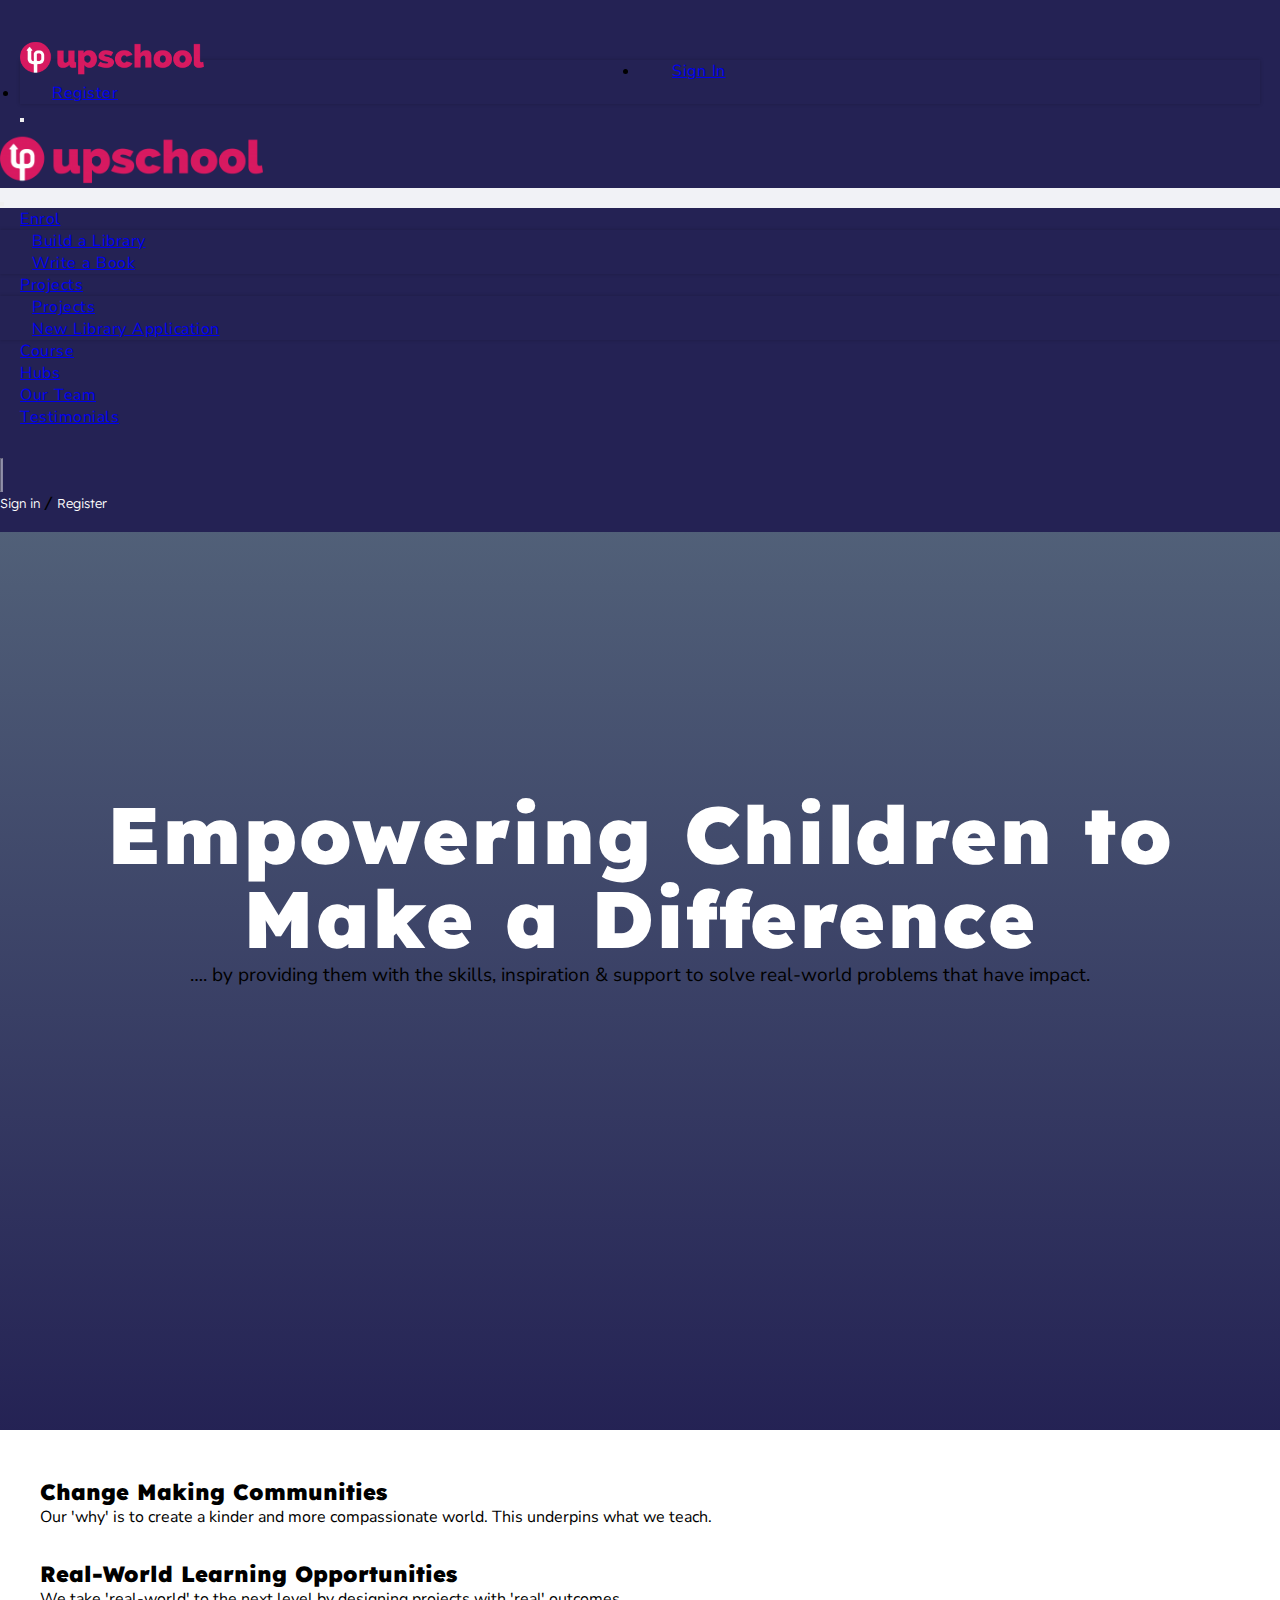
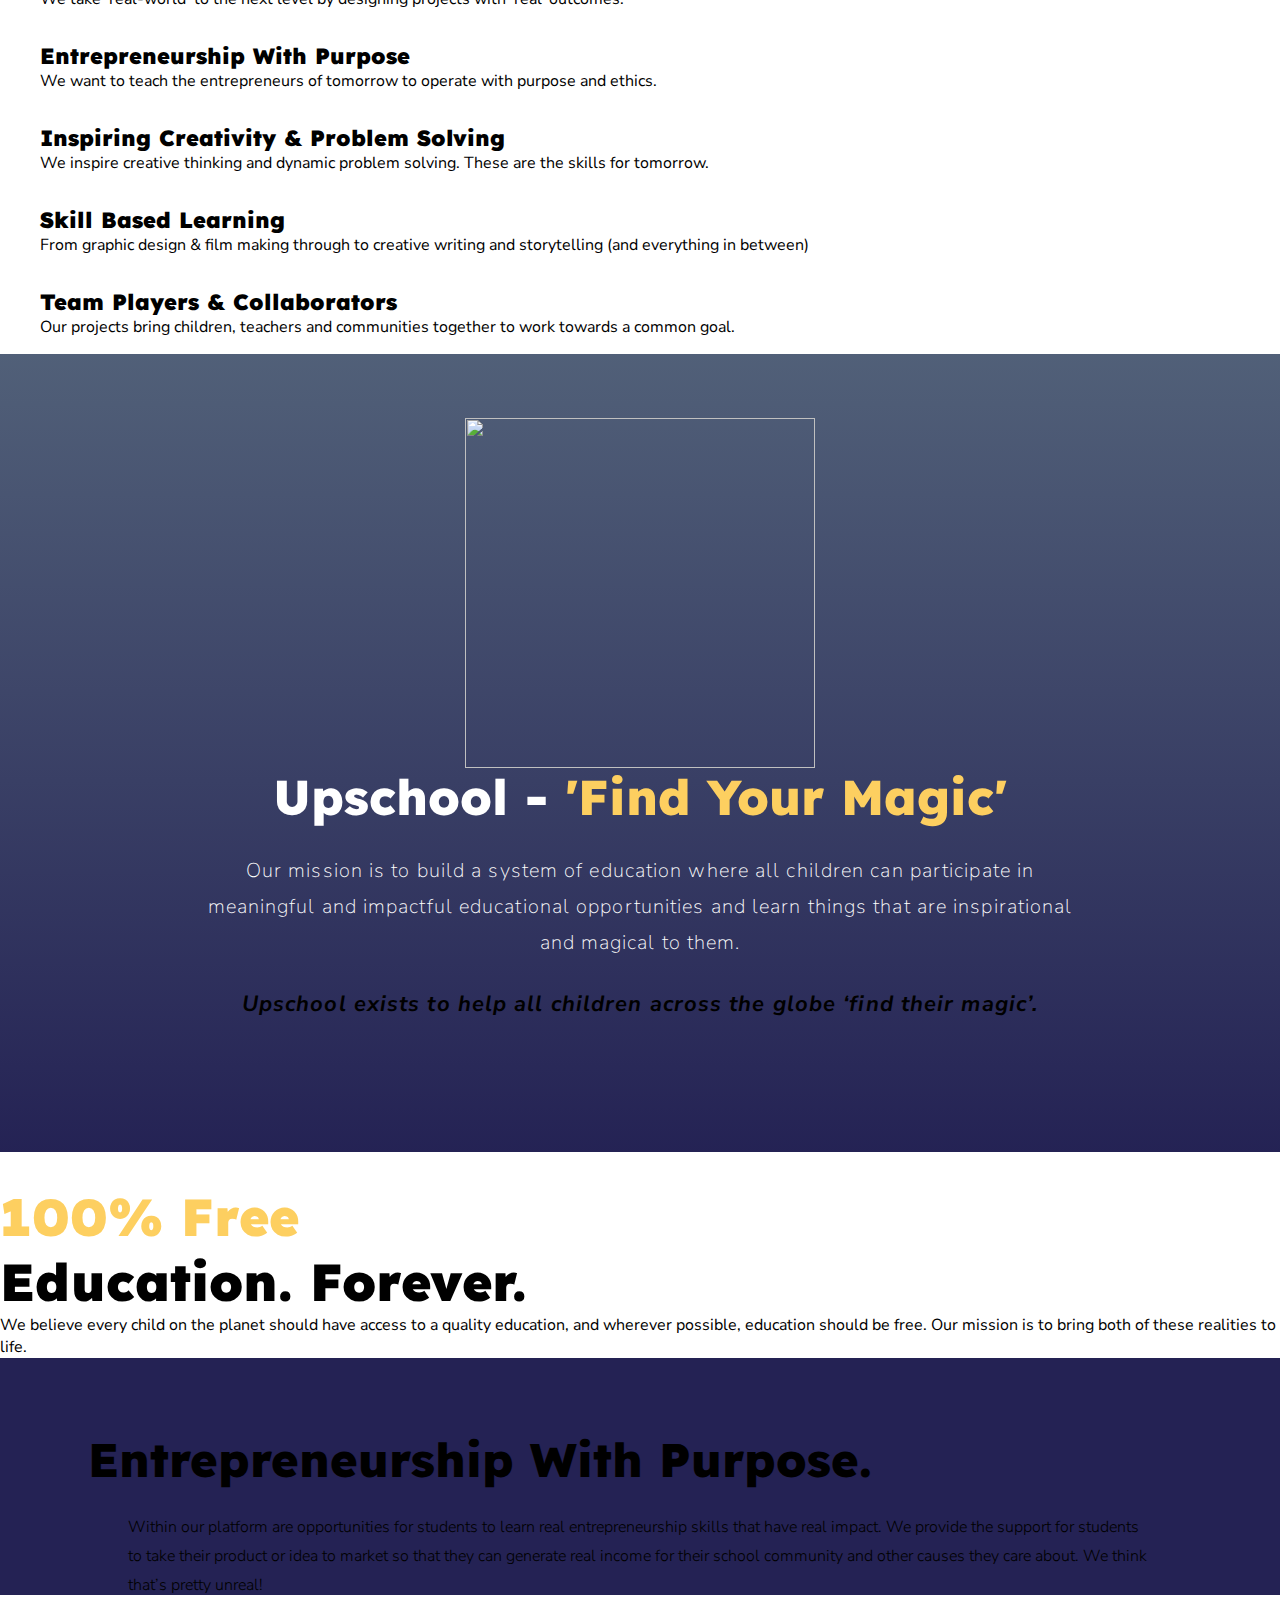
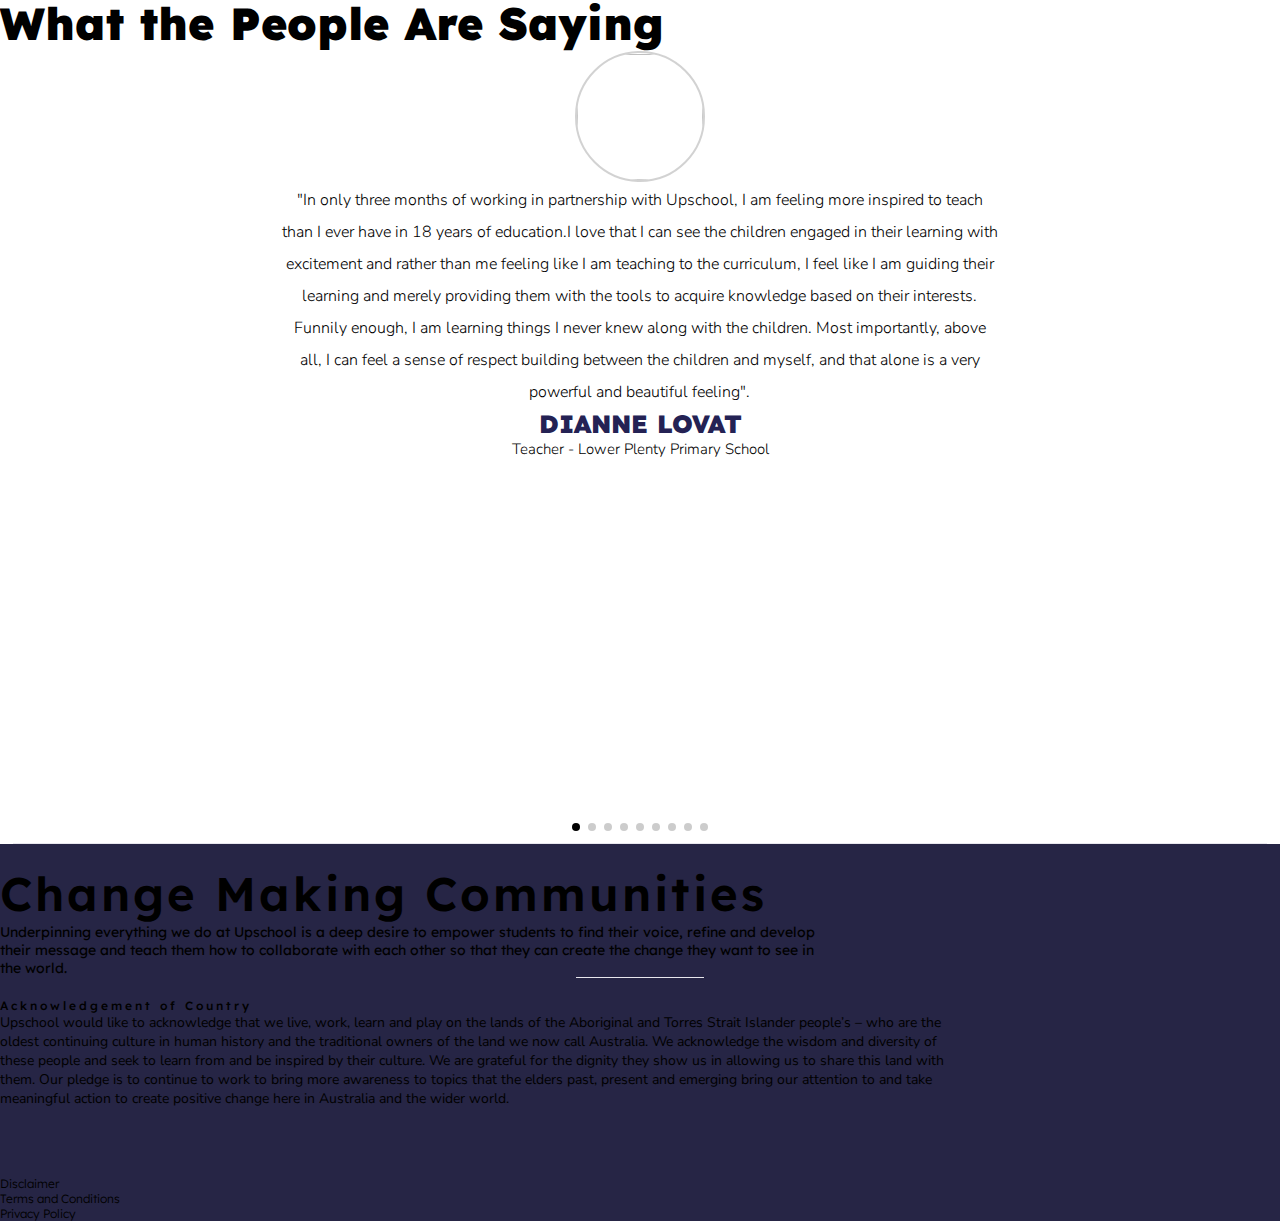
==== index.html @ be356595 "done" ====
<!DOCTYPE html>
<html lang="en">
  <head>
    <meta charset="UTF-8" />
    <meta http-equiv="X-UA-Compatible" content="IE=edge" />
    <meta name="viewport" content="width=device-width, initial-scale=1.0" />
    <!-- bootstrap link -->
    <link
      href="https://cdn.jsdelivr.net/npm/bootstrap@5.1.3/dist/css/bootstrap.min.css"
      rel="stylesheet"
      integrity="sha384-1BmE4kWBq78iYhFldvKuhfTAU6auU8tT94WrHftjDbrCEXSU1oBoqyl2QvZ6jIW3"
      crossorigin="anonymous"
    />
    <!-- google font link -->
    <link rel="preconnect" href="https://fonts.googleapis.com">
    <link rel="preconnect" href="https://fonts.gstatic.com" crossorigin>
    <link href="https://fonts.googleapis.com/css2?family=Kumbh+Sans:wght@100;200;300;400;500;600;700;800;900&family=Lexend:wght@100;200;300;400;500;600;700;800;900&family=Nunito+Sans:wght@200;400;600;800;900&family=Playfair+Display:wght@600&family=Poppins:ital,wght@0,100;0,200;0,300;0,400;0,500;0,600;0,800;1,100&display=swap" rel="stylesheet">
    <!-- Link Swiper's CSS -->
    <link
      rel="stylesheet"
      href="https://unpkg.com/swiper/swiper-bundle.min.css"
    />
    <!-- font icon -->
    <script
      src="https://kit.fontawesome.com/2f1f0451bd.js"
      crossorigin="anonymous"
    ></script>
    <!-- custom css -->
    <link rel="stylesheet" href="style.css" />
    <title>Home</title>
  </head>
  <body>

    <!-- navbar -->
    <div class="header row sticky-top">
      
      <div class="col-9">
        <nav
          class="navbar-mobile navbar d-lg-none fixed-top navbar-expand-lg navbar-light"
        >
          <div class="container">
            <div class="header-left">
              <div class="logo-mobile">
                <a href="#"><img src="images/home/logo.png" alt="" height="35" /></a>
              </div>
            </div>
            <div class="d-flex align-items-center">
              <div class="me-3">
                <li class="nav-item dropdown" style="list-style-type: none;">
                  <a
                    class="nav-link dropdown-toggle text-white nav-text"
                    href="#"
                    data-bs-toggle="dropdown"
                    ><i class="fas fa-user-circle" style="font-size: 1.5rem"></i>
                  </a>

                  <ul class="dropdown-menu">
                    <li>
                      <a class="dropdown-item nav-text" href="#">Sign In</a>
                    </li>
                    <li>
                      <a class="dropdown-item nav-text" href="#">Register</a>
                    </li>
                  </ul>
                </li>
              </div>

              <button data-trigger="#navbar_main" class="btn" type="button">
                <i class="fas fa-bars" style="font-size: 1.5rem"></i>
              </button>
            </div>
          </div>
        </nav>

        <!-- d-lg-none -->

        <nav
          id="navbar_main"
          class="mobile-offcanvas navbar navbar-expand-lg navbar-light p-0"
          
        >
          <div class="d-flex" style="width: 100%">
            <div class="nav-cont d-lg-flex" style="width: 100%">
              <a class="navbar-text d-none d-lg-block" href="#">
                <img src="images/home/logo.png" class="py-2" height="50" />
              </a>
              <div
                class="d-flex align-items-center justify-content-between"
                style="background-color: #f1f2f6"
              >
                <div class="small-img p-4">
                  <a class="navbar-brand" href="#">
                    <img src="images/home/logo.png" alt="" height="30" />
                  </a>
                </div>
                <button class="navbar-toggler btn-close pe-5"></button>
                <!-- <h5 class="py-2 mx-auto text-white d-inline mx-auto">Navbar</h5> -->
              </div>
              <ul class="navbar-nav align-items-center">
                <li class="nav-item dropdown">
                  <a
                    class="nav-link dropdown-toggle text-white nav-text"
                    href="#"
                    data-bs-toggle="dropdown"
                    >Enrol
                  </a>
                  <ul class="dropdown-menu">
                    <li>
                      <a class="dropdown-item nav-text" href="/build_a_library.html"
                        >Build a Library</a
                      >
                    </li>
                    <li>
                      <a class="dropdown-item nav-text" href="#"
                        >Write a Book</a
                      >
                    </li>
                  </ul>
                </li>
                <li class="nav-item dropdown">
                  <a
                    class="nav-link dropdown-toggle text-white nav-text"
                    href="/projects.html"
                    data-bs-toggle="dropdown"
                    >Projects
                  </a>
                  <ul class="dropdown-menu">
                    <li>
                      <a class="dropdown-item nav-text" href="#">Projects</a>
                    </li>
                    <li>
                      <a class="dropdown-item nav-text" href="#">
                        New Library Application
                      </a>
                    </li>
                  </ul>
                </li>
                <li class="nav-item">
                  <a class="nav-link text-white nav-text" href="/course.html">Course </a>
                </li>
                <li class="nav-item">
                  <a class="nav-link text-white nav-text" href="#">Hubs </a>
                </li>
                <li class="nav-item">
                  <a class="nav-link text-white nav-text" href="#">Our Team</a>
                </li>
                <li class="nav-item">
                  <a class="nav-link text-white nav-text" href="#"
                    >Testimonials</a
                  >
                </li>
              </ul>
            </div>
          </div>
        </nav>
      </div>

      <div class="col-3">
        <div class="d-flex align-items-center justify-content-end me-5">
          <a href="#" class="control-search"><i class="fas fa-search"></i></a>
          <hr class="hr-1" />
          <div class="login-register text-white">
            <span class="box-icon"
              ><i class="icon fas fa-user" aria-hidden="true"></i
            ></span>
            <a href="#" class="login-link"
              ><span class="sign-in-text">Sign in</span></a
            >
            /
            <a href="#" class="register-link"
              ><span class="register-text">Register</span></a
            >
          </div>
        </div>
      </div>
    </div>

    <main>

      <button onclick="topFunction()" id="myBtn" title="Go to top"><i class="fas fa-arrow-alt-circle-up" style="font-size: 30px"></i></button>
        <!-- video section -->
        <section>

          <div class=" vert-center-container">
              <video autoplay muted loop id="myVideo" height="900">
                  <source src="https://www.w3schools.com/howto/rain.mp4"  type="video/mp4">
                  Your browser does not support HTML5 video.
                  </video>
            <div class="vert-center-text" id="responsive-banner-title">
                <img src="images/home/footer-logo.png" class="img-fluid" alt=""/>
              <h1 class="banner-title"><strong>Empowering Children to Make a Difference</strong></h1>
              <p class="text-white mt-2 banner-over-text">…. by providing them with the skills, inspiration & support to solve real-world problems that have impact. </p>
            </div>
          </div>
  </section>
  <div class="mojaic"></div>

  <!-- banner bottom image -->
  <div class="d-flex justify-content-center banner-bottom-img">
    <img src="images/home/Upschool-Banners-5.jpg" class="img-fluid" width="60%" alt="">
  </div>
            
            
            
                         

      <!-- six points -->
      <section class="container">
        <div class="row mb-5">
          <div class="col-lg-4 col-md-4 col-sm-12 six-points">
            <div class="icon d-flex justify-content-center">
              <i class="fas fa-globe-americas"></i>
            </div>
            <div class="text-center">
              <p class="mb-0 title">Change Making Communities</p>
            </div>
            <div class="text-center details">
              Our 'why' is to create a kinder and more compassionate world. This
              underpins what we teach.
            </div>
          </div>
          <div class="col-lg-4 col-md-4 col-sm-12 six-points">
            <div class="icon d-flex justify-content-center">
              <i class="fas fa-cart-arrow-down"></i>
            </div>
            <div class="text-center">
              <p class="mb-0 title">Real-World Learning Opportunities</p>
            </div>
            <div class="text-center details">
              We take 'real-world' to the next level by designing projects with
              'real' outcomes.
            </div>
          </div>
          <div class="col-lg-4 col-md-4 col-sm-12 six-points">
            <div class="icon d-flex justify-content-center">
              <i class="fas fa-lightbulb"></i>
            </div>
            <div class="text-center">
              <p class="mb-0 title">Entrepreneurship With Purpose</p>
            </div>
            <div class="text-center details">
              We want to teach the entrepreneurs of tomorrow to operate with
              purpose and ethics.
            </div>
          </div>
        </div>

        <div class="row">
          <div class="col-lg-4 col-md-4 col-sm-12 six-points">
            <div class="icon d-flex justify-content-center">
              <i class="fas fa-parachute-box"></i>
            </div>
            <div class="text-center">
              <p class="mb-0 title">Inspiring Creativity & Problem Solving</p>
            </div>
            <div class="text-center details">
              We inspire creative thinking and dynamic problem solving. These
              are the skills for tomorrow.
            </div>
          </div>
          <div class="col-lg-4 col-md-4 col-sm-12 six-points">
            <div class="icon d-flex justify-content-center">
              <i class="fas fa-layer-group"></i>
            </div>
            <div class="text-center">
              <p class="mb-0 title">Skill Based Learning</p>
            </div>
            <div class="text-center details">
              From graphic design & film making through to creative writing and
              storytelling (and everything in between)
            </div>
          </div>
          <div class="col-lg-4 col-md-4 col-sm-12 six-points">
            <div class="icon d-flex justify-content-center">
              <i class="fas fa-cubes"></i>
            </div>
            <div class="text-center">
              <p class="mb-0 title">Team Players & Collaborators</p>
            </div>
            <div class="text-center details">
              Our projects bring children, teachers and communities together to
              work towards a common goal.
            </div>
          </div>
        </div>
      </section>


      <!-- find you magic video section -->

      <section class="mt-5">

        <div class=" vert-center-container">
            <video autoplay muted loop id="myVideo" height="800">
                <source src="https://www.w3schools.com/howto/rain.mp4"  type="video/mp4">
                Your browser does not support HTML5 video.
                </video>
          <div class="vert-center-text" id="magic-video-section">
              <img src="images/home/Upschool-Kindbox-Launch-Presentation-9.png" height="350" width="350" class="img-fluid" alt=""/>
            <h1 id="magic-video-title">Upschool - <span>'Find Your Magic'</span></h1>
            <p class="magic-video-details">Our mission is to build a system of education where all children can participate in meaningful and impactful educational opportunities and learn things that are inspirational and magical to them.</p>
            <p class="text-center text-white magic-video-details-italic">Upschool exists to help all children across the globe ‘find their magic’.</p>
          </div>
        </div>
</section>
<div class="mojaic"></div> 

      <!-- education forever -->
      <section>
        <div class="container mt-5">
          <div class="row">
            <div class="col-lg-5">
              <img src="images/home/upschool-8.png" class="img-fluid" alt="" />
            </div>
            <div class="col-lg-7 ps-3">
              <p id="title" class="education-forever-title mb-0">100% Free</p>
              <p class="education-forever-title">Education. Forever.</p>
              <p class="details">
                We believe every child on the planet should have access to a
                quality education, and wherever possible, education should be
                free. Our mission is to bring both of these realities to life.
              </p>
            </div>
          </div>
        </div>
      </section>

      <!-- entrepreneurship -->
      <section class="entrepreneurship-section mt-5 mb-5">
        <div class="container">
          <div class="row entrepreneurship-row">
            <div
              class="col-lg-7 col-12 d-flex justify-content-center align-items-center"
            >
              <div>
                <p class="text-white entrepreneurship-title">
                  Entrepreneurship With Purpose.
                </p>
                <p class="text-white entrepreneurship-details">
                  Within our platform are opportunities for students to learn
                  real entrepreneurship skills that have real impact. We provide
                  the support for students to take their product or idea to
                  market so that they can generate real income for their school
                  community and other causes they care about. We think that’s
                  pretty unreal!
                </p>
              </div>
            </div>
            <div class="col-lg-5 col-12">
              <div class="img-position">
                <img
                  src="images/home/upschool-3-1.png"
                  class="img-fluid"
                  alt=""
                />
              </div>
            </div>
          </div>
        </div>
      </section>

      <!-- people saying -->
      <section>
        <h1 class="text-center mb-5 saying-title">
          What the People Are Saying
        </h1>

        <!-- Swiper -->
        <div class="swiper mySwiper">
          <div class="swiper-wrapper">
            <div class="swiper-slide">
              <div class="mb-4 person-img">
                <img src="images/home/person-1.jpeg" alt="" />
              </div>
              <div class="pagination-gap">
                <p class="details testimonial-text">
                  "In only three months of working in partnership with Upschool,
                  I am feeling more inspired to teach than I ever have in 18
                  years of education.I love that I can see the children engaged
                  in their learning with excitement and rather than me feeling
                  like I am teaching to the curriculum, I feel like I am guiding
                  their learning and merely providing them with the tools to
                  acquire knowledge based on their interests. Funnily enough, I
                  am learning things I never knew along with the children. Most
                  importantly, above all, I can feel a sense of respect building
                  between the children and myself, and that alone is a very
                  powerful and beautiful feeling".
                </p>
                <p class="name mb-2 mt-3">Dianne Lovat</p>
                <p class="details designation">
                  Teacher - Lower Plenty Primary School
                </p>
              </div>
            </div>
            <div class="swiper-slide">
              <div class="mb-4 person-img">
                <img src="images/home/person-2.jpg" alt="" />
              </div>
              <div class="pagination-gap">
                <p class="details testimonial-text">
                  "It has been a privilege for our children to be a part of
                  initial Upschool program focussing on creating a Change-making
                  Community. Our students have been engaged from the outset, and
                  we have seen a measurable improvement in not only their
                  literacy skills but also in their empathy towards others and
                  their understanding of how to connect to community both
                  locally and abroad. The resources that provided are
                  outstanding and have kept our students motivated towards their
                  goal. It has transformed the way that we approach teaching
                  within the school, giving our students an authentic purpose
                  and opportunity to make a real world difference.As a school we
                  are committed to the work that UpSchool are doing and are
                  looking forward to our next work with them"
                </p>
                <p class="name mb-2 mt-3">Daniel Frew</p>
                <p class="details designation">
                  Principal - Lower Plenty Primary School
                </p>
              </div>
            </div>
            <div class="swiper-slide">
              <div class="mb-4 person-img">
                <img src="images/home/person-3.jpeg" alt="" />
              </div>
              <div class="pagination-gap">
                <p class="details testimonial-text">
                  "Upschool is the dream of every principal, teacher, parent and
                  ultimately, student. The opportunity to be involved in the
                  initial stages is not only exciting, it's essential to the
                  potential of reshaping education. Our community is already
                  buzzing with the promise of shifting from engagement to
                  empowerment, using the voice and agency of young minds with
                  the support of our community and beyond to make a positive
                  difference"
                </p>
                <p class="name mb-2 mt-3">David Pelosi</p>
                <p class="details designation">
                  Principal - Box Hill North Primary School
                </p>
              </div>
            </div>
            <div class="swiper-slide">
              <div class="mb-4 person-img">
                <img src="images/home/person-4.jpeg" alt="" />
              </div>
              <div class="pagination-gap">
                <p class="details testimonial-text">
                  Witnessing the students at St Euphemia College thrive with
                  passion and grit through the Changemakers project has been a
                  career highlight. Upschool empowers students to have a huge
                  impact on a local and global scale. Our students have
                  demonstrated a great depth of empathy to research, discover
                  and understand the inequalities that exist in education in
                  third world countries. They have used their voice and hand to
                  reach out to businesses, peers and politicians to promote
                  awareness and support for the library project. More
                  importantly, they’ve learnt how to make a difference for
                  problems they see and hear in the world around them. I have
                  seen our future event planners and entrepreneurs in both the
                  lemonade stands and the bake sales. I have seen our future
                  storytellers, authors, and politicians in the persuasive
                  letters, emails, and phone calls. I have seen our future
                  graphic designers, marketing experts and artists in their
                  creative and persuasive designs. I have seen our future
                  accountants as they have solved our budgeting issues. I have
                  seen our future educators in the leadership they’ve shown to
                  spread awareness to their peers and inspire change. Thank you
                  Richard and Gavin for showing us the global standard for
                  education.
                </p>
                <p class="name mb-2 mt-3">Matthew Panayotopoulos</p>
                <p class="details designation">
                  Director of Learning - St Euphemia College, Bankstown
                </p>
              </div>
            </div>
            <div class="swiper-slide">
              <div class="mb-4 person-img">
                <img src="images/home/person-5.jpeg" alt="" />
              </div>
              <div class="pagination-gap">
                <p class="details testimonial-text">
                  At Haileybury, we are committed to working with providers who
                  are at the forefront of their fields. The work that Gavin and
                  Richard are providing is exactly that; tailor made curriculum
                  that actively contributes to the betterment of our students. I
                  fully believe that the Upschool program will enable our
                  students to develop real world, future ready skills and am
                  excited for our continued partnership, and a chance to
                  positively impact our global community.
                </p>
                <p class="name mb-2 mt-3">Brianna Witte</p>
                <p class="details designation">Teacher - Haileybury College</p>
              </div>
            </div>
            <div class="swiper-slide">
              <div class="mb-4 person-img">
                <img src="images/home/person-6.jpg" alt="" />
              </div>
              <div class="pagination-gap">
                <p class="details testimonial-text">
                  This is exactly the direction we want to take our school in.
                  The concept is incredible. We are so excited to be one of the
                  first schools to join you
                </p>
                <p class="name mb-2 mt-3">Principal</p>
                <p class="details designation">Melbourne, east</p>
              </div>
            </div>
            <div class="swiper-slide">
              <div class="mb-4 person-img">
                <img src="images/home/person-7.jpg" alt="" />
              </div>
              <div class="pagination-gap">
                <p class="details testimonial-text">
                  This ticks every box we are looking for. Real-world learning,
                  student voice, student agency, creative and critical thinking,
                  skill development, global citizenship. Children doing good in
                  the world. And it's free!!
                </p>
                <p class="name mb-2 mt-3">Principal</p>
                <p class="details designation">Melbourne, sotuh</p>
              </div>
            </div>
            <div class="swiper-slide">
              <div class="mb-4 person-img">
                <img src="images/home/person-8.jpg" alt="" />
              </div>
              <div class="pagination-gap">
                <p class="details testimonial-text">
                  This is brilliant. I wish this was available when I went to
                  school.
                </p>
                <p class="name mb-2 mt-3">entrepreneur</p>
                <p class="details designation">Melbourne</p>
              </div>
            </div>
            <div class="swiper-slide">
              <div class="mb-4 person-img">
                <img src="images/home/person-9.jpg" alt="" />
              </div>
              <div class="pagination-gap">
                <p class="details testimonial-text">
                  Wow. This sounds like the future of education. I am going to
                  make it my business to get you in front of the ministers for
                  education, sustainability and technology so they can hear
                  about this project. I love it.
                </p>
                <p class="name mb-2 mt-3">politician</p>
                <p class="details designation">victoria, australia</p>
              </div>
            </div>
          </div>
          <div class="swiper-button-next"></div>
          <div class="swiper-button-prev"></div>
          <div class="swiper-pagination"></div>
        </div>
      </section>
      <div class="divider"></div>

      <!-- footer section -->
      <div class="footer-new mt-2">
        <div class="d-flex justify-content-center mt-2 footer-top-img">
          <img
            src="images/home/upschool-14.png"
            alt=""
            class="img-fluid"
            height="auto"
            width="30%"
          />
        </div>
        <p class="text-center text-white pb-0 footer-title" id="footer-section-title">
          Change Making Communities
        </p>
        <p class="text-white text-center container footer-details" id="footer-section-details">
          Underpinning everything we do at Upschool is a deep desire to empower
          students to find their voice, refine and develop their message and
          teach them how to collaborate with each other so that they can create
          the change they want to see in the world.
        </p>
        <div id="footer-divider" class="divider mt-4"></div>
        <div class="d-flex justify-content-center mt-4" id="footer-middle-img">
          <img
            src="images/home/indigenous.jpg"
            alt=""
            height="auto"
            width="17%"
          />
        </div>
        <p
          class="text-center text-white mt-2 mb-4 acknowladgement"
        >
          Acknowledgement of Country
        </p>
        <p class="details text-white container text-center footer-bottom-details" id="footer-bottom">
          Upschool would like to acknowledge that we live, work, learn and play
          on the lands of the Aboriginal and Torres Strait Islander people’s –
          who are the oldest continuing culture in human history and the
          traditional owners of the land we now call Australia. We acknowledge
          the wisdom and diversity of these people and seek to learn from and be
          inspired by their culture. We are grateful for the dignity they show
          us in allowing us to share this land with them. Our pledge is to
          continue to work to bring more awareness to topics that the elders
          past, present and emerging bring our attention to and take meaningful
          action to create positive change here in Australia and the wider
          world.
        </p>

        <div class="container pb-3">
          <div class="d-flex justify-content-between align-items-center m-0 p-0 footer-bottom">
            <div class="footer-logo">
              <img src="images/home/footer-logo.png" alt="" height="35" />
            </div class="d-flex">
            <div class="d-flex p-0">
              <p class="text-white mb-0 pe-3 footer-link">
                Disclaimer
              </p>
              <p class="text-white mb-0 pe-3 footer-link">
                Terms and Conditions
              </p>
              <p class="text-white mb-0 footer-link">
                Privacy Policy
              </p>
            </div>
          </div>
        </div>
        <div class="overlay-image"></div>
      </div>
    </main>

        


        
          

    <!-- bootsrtap script -->
    <script
      src="https://cdn.jsdelivr.net/npm/bootstrap@5.1.3/dist/js/bootstrap.bundle.min.js"
      integrity="sha384-ka7Sk0Gln4gmtz2MlQnikT1wXgYsOg+OMhuP+IlRH9sENBO0LRn5q+8nbTov4+1p"
      crossorigin="anonymous"
    ></script>

    <script src="js/jquery.min.js"></script>
   

    <!-- Swiper JS -->
    <script src="https://unpkg.com/swiper/swiper-bundle.min.js"></script>

    <script>

var swiper = new Swiper(".mySwiper", {
  cssMode: true,
  loop: true,
  slideToClickedSlide: true,
  autoplay: {
    delay: 5000,
  },
  navigation: {
    nextEl: ".swiper-button-next",
    prevEl: ".swiper-button-prev",
  },
  pagination: {
    el: ".swiper-pagination",
  },
  mousewheel: true,
  keyboard: true,
});

  /* click to top */
      var mybutton = document.getElementById("myBtn");
window.onscroll = function () {
  scrollFunction();
};

function scrollFunction() {
  if (document.body.scrollTop > 20 || document.documentElement.scrollTop > 20) {
    mybutton.style.display = "block";
  } else {
    mybutton.style.display = "none";
  }
}
function topFunction() {
  window.scrollTo({ top: 0, behavior: "smooth" });
}


/* navbar toggle */

$(document).ready(function () {
    // jQuery code

    $('[data-trigger]').on('click', function (e) {
      e.preventDefault()
      e.stopPropagation()
      var offcanvas_id = $(this).attr('data-trigger')
      $(offcanvas_id).toggleClass('show')
      $('body').toggleClass('offcanvas-active')
      $('.screen-overlay').toggleClass('show')
    })

    // Close menu when pressing ESC
    $(document).on('keydown', function (event) {
      if (event.keyCode === 27) {
        $('.mobile-offcanvas').removeClass('show')
        $('body').removeClass('overlay-active')
      }
    })

    $('.btn-close, .screen-overlay').click(function (e) {
      $('.screen-overlay').removeClass('show')
      $('.mobile-offcanvas').removeClass('show')
      $('body').removeClass('offcanvas-active')
    })
  }) 
    </script>

    
  </body>
</html>
---- style.css ----
*{
    font-family: 'Lexend', sans-serif;
    padding: 0;
    margin: 0;
    margin: 0;
    /* font-family: 'Kumbh Sans', sans-serif;
    font-size: 1rem;
    font-weight: 400;
    line-height: 1.5;
    color: #242254;
    background-color: #fff;
    -webkit-text-size-adjust: 100%;
    -webkit-tap-highlight-color: rgba(28, 30, 39, 0); */
}

/* header section */
/* navbar */
body.offcanvas-active {
  overflow: hidden;
}

.header {
  background-color: #242254;
  padding: 20px 0;
  margin: 0;
}

.navbar-mobile {
  padding: 10px 20px;
}

.header-left {
  width: 50%;
  float: left;
  min-height: 20px;
}

.logo-mobile {
  max-width: 130px;
  padding-top: 10px;
}

.navbar-toggler.btn-close {
  /* background: #242254; */
}

/* .logo-mobile img {
  width: 100%;
  height: auto;
} */

.dropdown-menu {
  padding: 0;
  box-shadow: 0 0px 4px 0px rgba(0, 0, 0, 0.2);
}

.dropdown:hover .dropdown-menu {
  display: block;
  margin-top: 0;
}

.offcanvas-header {
  display: none;
}

.screen-overlay {
  width: 0%;
  height: 100%;
  z-index: 20%;
  position: fixed;
  top: 0;
  left: 0;
  opacity: 0;
  visibility: hidden;
  background-color: rgba(34, 34, 34, 0.6);
  transition: opacity 0.2s linear, visibility 0.1s, width 1s ease-in;
}
.screen-overlay.show {
  transition: opacity 0.5s ease, width 0s;
  opacity: 1;
  width: 100%;
  visibility: visible;
}

.small-img {
  display: none;
}

.nav-text {
  padding: 13px 20px !important;
  font-family: 'Nunito Sans', Sans-serif;
  font-size: 16px;
  font-weight: 400;
  letter-spacing: 0.5px;
  word-spacing: 1px;
}

.dropdown-menu .dropdown-item {
  padding-left: 2rem !important;
  padding-right: 2rem !important;
}
hr.hr-1 {
  width: 1px;
  height: 2rem !important;
  margin: 0;
  margin-right: 1rem;
  background-color: #fff;
  opacity: 0.5;
}

/* .dropdown-menu > li:first-child() {
  border-top-left-radius: 6px !important;
  border-top-right-radius: 6px !important;
} */

.dropdown-menu .dropdown-item:hover,
.dropdown-menu .dropdown-item.active {
  background-color: #b81242;
  color: #fff;
}

.control-search {
  position: relative;
  /* top: 6px; */
  display: inline-block;
  text-align: center;
  line-height: 30px;
  font-size: 25px;
  padding: 13px 20px;
  color: #fff;
}

.login-link,
.register-link {
  text-decoration: none;
  font-family: 'Kumbh Sans', sans-serif;
  font-size: 13px;
  font-weight: 300;
}

.sign-in-text,
.register-text {
  color: #fff;
}




@media all and (max-width: 992px) {
  .header {
    background-color: #fff;
  }

  .offcanvas-header {
    display: block;
  }
  .small-img {
    display: block;
  }

  .nav-text {
    padding: 12px 0 12px;
    font-size: 1.2rem !important;
    font-weight: 700;
    letter-spacing: 0.5px;
    color: #1c1e27 !important;
  }

  .mobile-offcanvas {
    visibility: hidden;
    transform: translateX(-100%);
    border-radius: 0;
    display: block;
    position: fixed;
    top: 0;
    left: 0;
    height: 100%;
    z-index: 1200;
    width: 60%;
    overflow-y: scroll;
    overflow-x: hidden;
    transition: visibility 0.2s ease-in-out, transform 0.2s ease-in-out;
    background-color: #fff !important;
  }

  html:lang(ar) .mobile-offcanvas {
    transform: translateX(100%);
  }

  .mobile-offcanvas.show {
    visibility: visible;
    transform: translateX(0);
  }

  .nav-cont {
    display: block !important;
    padding-right: auto !important;
    padding-left: auto !important;
  }
  .dropdown-menu {
    border: none;
  }
  .nav-item {
    border-bottom: 1px solid #eaeaea;
    width: 100%;
  }
}

  /* home page banner video section */
  .banner-title{
    width: 90%; 
    margin: 0 auto; 
    font-weight: 400; 
    letter-spacing: 2px; 
    line-height: 6rem; 
    top: 15%; 
    margin-top: 1rem;
  }

  .banner-over-text{
    font-family: 'Nunito Sans', Sans-serif;
    font-size: 19px;
    font-weight: 400;
  }

  .banner-bottom-img{
    position: relative; 
    top: -7rem;
  }


/* six points */
.icon i {
    font-size: 50px;
    margin-bottom: 20px;
    color: #242254;
}

.six-points{
  padding: 1rem 2.5rem
}



.title{
    font-size: 22px;
    font-weight: 900;
}

.details{
    font-family: 'Nunito Sans', sans-serif;
}

/* magic video section */

#magic-video-section{
  top: 8%;
}

#magic-video-title{
  font-family: "Lexend", Sans-serif;
  font-size: 49px;
  font-weight: 800;
  margin-bottom: 2rem;
}

#magic-video-title span{
  color: #fdcf60;
}

.magic-video-details{
  text-align: center;
    color: #FFFFFF;
    font-family: "Nunito Sans", Sans-serif;
    font-size: 20px;
    font-weight: 100;
    line-height: 1.8em;
    letter-spacing: 1.1px;
    width: 70%;
    margin: 0 auto;
}


/* educational forever */
#title{
    color: #fdcf60;
}
.education-forever-title{
    font-size: 52px;
    font-weight: 900;
}

.entrepreneurship-section{
    background-color: #242254;
}
.entrepreneurship-row{
    padding: 4.5rem 0;
}
.entrepreneurship-title{
    font-size: 47px;
    font-weight: 800;
    padding-right: 5rem ;
    width: 80%;
    margin: 0 auto;
}

.entrepreneurship-details{
  padding-top: 1.5rem;
  font-family: "Nunito Sans", Sans-serif;
    font-size: 16px;
    font-weight: 300;
    line-height: 1.8em;
    width: 80%;
    margin: 0 auto;
}

.img-position{
    margin-top: -6rem;
}


/* people saying */

.saying-title{
    font-size: 45px;
    font-weight: 900;
}

.swiper{
    width: 80%;
}
.swiper-slide {
  text-align: center;
  font-size: 16px;
  background: #fff;
  -webkit-box-pack: center;
  -ms-flex-pack: center;
  -webkit-justify-content: center;
  justify-content: center;
  -webkit-box-align: center;
  -ms-flex-align: center;
  -webkit-align-items: center;
  align-items: center;
}

.person-img img{
    border-radius: 50%;
    border: 2px solid rgba(122, 122, 122, 0.341);
    padding: .01rem;
    height: 126px;
    width: 126px;
}

.testimonial-text{ 
    width: 70%;
    line-height: 2rem;
    font-weight: 300;
    margin: 0 auto;
}

.name{
    font-size: 25px;
    text-transform: uppercase;
    font-weight: 900; color: #242254;
}
.designation{
    font-size: 15px;
    font-weight: 300;
}
.pagination-gap{
    margin-bottom: 12rem;
}
.swiper-button-next {
  background-image: url(images/home/chevron-right-solid.svg);
  background-repeat: no-repeat;
  background-size: 60% auto;
  background-position: center;
}

.swiper-button-next::after {
  display: none;
}


.swiper-button-prev {
  background-image: url(images/home/chevron-left-solid.svg);
  background-repeat: no-repeat;
  background-size: 60% auto;
  background-position: center;
}

.swiper-button-prev::after {
  display: none;
}

.swiper-pagination-bullet-active {
    background-color: #000 !important;
}


.divider{
    width: 98%;
    height: 1px;
    background: #e8e7ed;
    margin: 0 auto;
}



/* / new footer design / */
.footer-new {
    position: relative;
    background-color: #181739F0;
}
#footer-divider{
  width: 10%;
}
.footer-title{
  font-size: 47px; 
  font-weight: 600;
  letter-spacing: 3px;
}
.footer-details{
  font-size: 14px; 
  width: 65%;
}

.footer-link{
  font-size: 12px; 
  font-weight: 300;
}

.acknowladgement{
  font-size: 12px; 
  font-weight: 500; 
  letter-spacing: 3px;
}

.footer-bottom-details{
  font-size: 14px; 
  margin-bottom: 3rem; 
  width: 75%;
}

.overlay-image {
    position: absolute;
    background: url("images/home/indigenous-art.jpg") center/contain;
    background-repeat: no-repeat;
    background-size: cover;
    top: 0;
    width: 100%;
    height: 100%;
    /* / just to show you the text is still there! / */
    opacity: 0.05;
}

@media screen and (max-width: 992px) {
  .img-position{
    margin-top: 1rem;
  }
}

@media screen and (max-width: 576px) {
  #responsive-banner-title h1 , #magic-video-section h1{
    font-size: 2.5rem;
  }

 

  .magic-video-details{
    font-size: 16px;
    line-height: 1.3em;
    width: 95%;
  }

  .magic-video-details-italic{
    font-size: 16px;
  line-height: 1.5em;
  letter-spacing: 1px;
  width: 95%;
  }
  .education-forever-title{
    font-size: 40px;
    font-weight: 900;
  }

  .entrepreneurship-title{
    font-size: 30px;
    font-weight: 500;
    padding-right: 2rem ;
    width: 100%;
    margin: 0 auto;
  }
  .entrepreneurship-details{
    width: 100%;
  }
  .saying-title{
    font-size: 32px !important;
    font-weight: 700;
  }

  .footer-top-img img{
    width: 243px;
    height: 230px;
  }
  #footer-section-title{
    font-size: 32px; 
  }
  #footer-section-details{
    font-size: 14px; 
    width: 98%;
  }

  #footer-middle-img img{
    width: 138px;
    height: 43px;
  }

  #footer-bottom{
    font-size: 12px; 
    margin-bottom: 3rem; 
    width: 98%;
  }
}

@media screen and (max-width: 550px) {
  .footer-logo{
    padding-bottom: 1rem;
  }

  .footer-bottom{
    flex-direction: column;
  }
}




/*----------------------- Projects page -------------------*/
.vert-center-text {
  position: absolute; 
  top: 25%; 
  left: 0;
  text-align: center; 
  width: 100%; 
}
#project-video{
  top: 25%; 
}

.vert-center-text h1 { 
 color: white;
 font-size: 5rem;
 line-height: 1;
 font-family: 'Nunito Sans', sans-serif;
 font-weight: 900;
}

.vert-center-container {
 position:relative;
 background-image: linear-gradient(180deg, #223554C9 0%, #242254 100%);

}

video{
   object-fit: fill;
   width: 100%;
   opacity: 0.5;
}


.title-details{
  margin: 0 auto;
  letter-spacing: 1px; 
  line-height: 2rem;
  width: 60%;
}

.mojaic{
  position: relative;
  width: 100%;
    height: 6px;
    background: white;
    top: -0.37rem;
}

/* top projects */
.top-project{
  color: #242254;
  font-weight: 900;
  font-size: 38px;
}

.button {
  background-color: #bbb;
  display: block;
  margin: 10px 0;
  padding: 10px;
  width: 100%;
  border: none;
  font-family: 'Nunito Sans', sans-serif;;
}
.project-card{
  border: 1px solid #52575d4d;
  border-radius: .5rem;
}
.project-img{
  border-top-left-radius: .5rem;
  border-top-right-radius: .5rem;
}

.project-title{
  color: #242254;
  font-size: 20px;
    line-height: 21px;
}

.project-details{
  font-size: 14px;
  font-weight: 200;
}

.price-title{
  color: #b81242;
  font-size: 18px;
    font-weight: 500;
}

.price-divider{
  width: 50px;
    height: 2px;
    background: #b81242;
}

.price{
  font-size: 17px;
  font-weight: 300;
}

.information-section{
  margin-top: 6rem;
}

.information-title{
  color: #242254;
  font-size: 50px;
    font-weight: 700;
    line-height: 1;
}

.information-divider{
  width: 80px;
    height: 2px;
    background: #242254;
}

.girl-pencil-img img, .girl-pencil-details{
  padding: 0 35px;
  text-align: justify;
}

.girl-pencil-details{
  font-size: 15px;
    font-weight: 300;
    line-height: 1.8em;
}

.girl-computer-img img{
  padding: 35px;
}

/* Millions of children across */
.millionsOfChild-section{
  position: relative;
  background-color: #181739F0;
}



.millionsOfChild-overlay-image {
  position: absolute;
  background: url("images/project/projects-hero.jpg") center/contain;
  background-repeat: no-repeat;
  background-size: cover;
  top: 0;
  width: 100%;
  height: 100%;
  /* / just to show you the text is still there! / */
  opacity: 0.30;
}

.millionsOfChild-section{
  margin-top: 7rem;
}
.millionsOfChild-section h1{
  color: white;
  padding: 3rem 4rem 1.8rem 4rem;
 font-size: 3.7rem;
 line-height: 1;
 font-weight: 700;
 letter-spacing: 0px;
}

.millionsOfChild-section p{
  font-size: 26px;
  line-height: 1;
}

.millionsOfChild-section-divider{
  width: 60px;
  height: 3px;
  background: rgba(255,255,255,0.35);
  margin: 0 auto;
}


#given-kids-img{
  padding-top: 2rem;
}


.gavin-building-img img{
  height: 100%;
}



/* exprience */
#experience-overlay-image{
  background: url("images/project/boys-playing.jpg") center/contain;
  background-repeat: no-repeat;
  background-size: cover;
}


@media screen and (max-width: 576px) {
  #project-video h1{
    font-size: 25px;
  }

  .title-details{
    width: 90%;
  }
  .top-project{
    font-size: 25px;
    text-align: center;
  }

 .information-title{
   font-size: 30px;
 }
 #information-title{
  padding: 0 35px;
 }
 #millionsOfChild-title{
   font-size: 30px;
 }
 #millionsOfChild-details{
   font-size: 20px;
   width: 90%;
 }
 .gavin-building-img{
   padding: 0 35px;
   height: 100% !important;
 }

 .millionsOfChild-section h1{
  color: white;
 font-size: 1.7rem;
 line-height: 1;
 font-weight: 500;
 letter-spacing: 0px;
}
.millionsOfChild-section p{
 font-size: 20px;
}
.millionsOfChild{
  margin-top: 3rem;
}
}



/* Course page */

*{
  padding: 0;
  margin: 0;
}
.top-bg {
  background: linear-gradient(#292254, #B71242);
  background-size: 100% 100%;
  background-repeat: no-repeat;
}

/* .top-img img{
  display: flex;
  align-items: center;
} */

.button {
background-color: #bbb;
display: block;
margin: 10px 0;
padding: 10px;
width: 100%;
border: none;
}

.card{
box-shadow: 0 4px 8px 0 rgba(0,0,0,0.2);
}
.course-title{
  font-size: 22px;
  font-weight: 600;
}

.course-details{
  font-size: 16px;
  font-weight: 300;

}

.top-title{
  color: #fdcf60;
}

.banner-text{
  padding-left: 6rem;
}
.top-details{
  font-size: 13px; 
  font-weight: 300;
}

.top-italic{
  font-style: italic; 
  font-size: 13px; 
  font-weight: 700;
}

.magic-video-details-italic{
  font-style: italic;
  font-family: "Nunito Sans", Sans-serif;
  font-size: 22px;
  line-height: 1.8em;
  letter-spacing: 1.1px;
  margin-top: 1.5rem;
  font-weight: 700;
}

@media screen and (max-width: 992px) {
  .banner-text{
    padding-left: 0rem;
    width: 100%;
    margin: 0 auto;
  }

  .banner-img img{
    width: 50%;
    display: block;
    margin-left: auto;
    margin-right: auto;
  }
}


/* Build a library */

/* counter section */
.count-number{
  color: #242254;
  font-size: 69px;
    line-height: 1;
    font-family: "Arial", Sans-serif;
}
.count-title{
  color: #242254;
  font-family: "Nunito Sans", Sans-serif;
  font-weight: 400;
  line-height: 1.4em;
  font-size: 20px;
}

.counter-section{
  background-color: #fdcf60;
}

/* body title section */
.heading-title{
  color: #242254;
  font-size: 75px;
  font-weight: bold;
  font-style: normal;
  text-decoration: none;
  line-height: 95px;
  letter-spacing: -2px;
}

.heading-title-cover{
  width: 53%;
  margin: 0 auto;
  margin-top: 1.5rem;
}

.heading-title-cover p{
  font-family: "Nunito Sans", Sans-serif;
  font-size: 18px;
  font-weight: 300;
  text-transform: none;
  font-style: normal;
  text-decoration: none;
  line-height: 25px;
  letter-spacing: 0px;
}
#heading-title-part-1{
  font-size: 20px;
  font-weight: 300;
  margin: 0;
}

.heading-title-part-2{
  color: #b81242;
  font-family: "Nunito Sans", Sans-serif;
  font-size: 20px;
  font-weight: 400;
  margin: 2rem 0 1.3rem 0;
}



.heading-btn a{
  text-decoration: none;
  font-family: "Nunito Sans", Sans-serif;
    font-size: 20px;
    font-weight: 300;
    text-transform: capitalize;
    letter-spacing: 0.2px;
    background-color: #b81242;
    padding: .5rem 1rem;
    color: white;
    border-radius: 5px;
}



/* Then style the iframe to fit in the container div with full height and width */
.responsive-iframe {
  position: absolute;
  top: 0;
  left: 0;
  bottom: 0;
  right: 0;
  width: 100%;
  height: 100%;
}

/* back to top button */

#myBtn {
  display: none;
  position: fixed;
  bottom: 20px;
  right: 30px;
  z-index: 99;
  font-size: 18px;
  outline: none;
  background-color: #444444;
  color: white;
  cursor: pointer;
  padding: 10px;
  border: 1px solid #444444;
}


#video-info{
  background-image: none;
}

#video-info video{
   width: 55%;
   opacity: 1;
   margin-bottom: 4rem;
}

/* Discription */

.discription {
  
  width: 55%;
  margin: 0 auto;
}

.discription p{
  color: #242254;
  font-size: 38px;
    font-weight: bold;
    font-style: normal;
    text-decoration: none;
    line-height: 50px;
    letter-spacing: -2px;
    font-family: 'Kumbh Sans', sans-serif;
}

.discription-text{
  color: #b81242;
  font-family: "Nunito Sans", Sans-serif;
    font-weight: 300;
    font-size: 18px;
}
.discription-1{
  width: 55%;
  margin: 0 auto;
}
#video-above{
  font-size: 18px;
  font-weight: 300;
}

/* how it work section */
.work-title{
  font-size: 60px;
    font-weight: bold;
    margin-top: 5rem;
    font-family: 'Kumbh Sans', sans-serif;
}

.steps-section{
  width: 35%;
  margin: 0 auto;
}

.steps-divider{
  height: 1px;
  width: 100%;
  background: #000;
  margin-bottom: 3.5rem;
}

.step-details{
  columns: #242254;
  font-family: "Nunito Sans", Sans-serif;
    font-size: 18px;
    font-weight: 300;
    text-transform: none;
    font-style: normal;
    line-height: 25px;
    margin-bottom: 3.5rem;
}

/* five parts */
#five-parts-top-btn{
  margin-bottom: 10rem;
}

.five-parts p{
  font-size: 25px;
    font-weight: bold;
    text-transform: capitalize;
    font-style: normal;
    text-decoration: none;
    line-height: 1.2em;
    letter-spacing: -0.7px;
}

.five-parts-details p{
  color:#242254;
  font-family: "Questrial", Sans-serif;
  font-size: 16px;
  font-weight: 300;
  text-transform: none;
  font-style: normal;
  text-decoration: none;
  line-height: 22px;
  letter-spacing: -0.6px;
}

/* points with video section */

  .pointwith-video-section{
    padding: 0 7rem;
  }
   #myPintsVideo{
    object-fit: none;
    width: 100%;
    opacity: 1;
   }

   .points-title{
    font-family: "Poppins", Sans-serif;
    font-size: 25px;
    font-weight: 500;
    text-transform: capitalize;
    font-style: normal;
    text-decoration: none;
    color: white;
    line-height: 1.3em;
    letter-spacing: 0px;
    padding-left: 1.5rem;
   }
   .points{
    margin: 6rem 0 0 4rem;
   }

   .points div{
    margin-bottom: 5rem;
   }

   .icon-font{
    font-size: 40px;
   }
   

   .principal-comments{
     margin: 7rem 0;
   }
   .identity{
     color: #242254;
    font-family: "Nunito Sans", Sans-serif;
    font-size: 18px;
    font-weight: 300;
    text-transform: none;
    font-style: normal;
    text-decoration: none;
    line-height: 25px;
    letter-spacing: 0px;
   }



   /* resource section */
   .resource-text{
     color:#242254;
    font-size: 45px;
    font-weight: bold;
    font-style: normal;
    line-height: 50px;
    letter-spacing: -2px;
    font-style: italic;
    }
   
    .click-img{
      color: #242254;
      font-family: "Nunito Sans", Sans-serif;
      font-size: 18px;
      font-weight: 300;
      font-style: normal;
      line-height: 25px;
      letter-spacing: 0px;
      font-style: italic;
    }

    .teacher-name{
      font-family: "Nunito Sans", Sans-serif;
      font-size: 18px;
      font-weight: 300;
      text-transform: none;
      font-style: normal;
      text-decoration: none;
      line-height: 25px;
      letter-spacing: 0px;
      font-style: italic;
    }

    /* sample program */
    .sample-divider{
      height: 1px;
      width: 250px;
      background: #000;
    }

    .sample-text{
      color: #242254;
      font-family: 'Kumbh Sans', sans-serif;
      font-size: 38px;
      font-weight: bold;
      font-style: normal;
      text-decoration: none;
      line-height: 50px;
      letter-spacing: -2px;
      margin-bottom: 2rem;
    }

    .click-explain{
      color: #242254;
    font-family: "Nunito Sans", Sans-serif;
    font-size: 18px;
    font-weight: 300;
    text-transform: none;
    font-style: normal;
    text-decoration: none;
    line-height: 25px;
    letter-spacing: 0px;
    margin-bottom: 2rem
    }

    #swiper-bottom{
      margin-bottom: 5rem;
    }

    /* experienced school builders */

   
    /* Apply section */
    .apply-img{
      background-image: url(images/build-a-library/pencil.jpg);
      background-repeat: no-repeat;
      height: 800px; 
      background-position: center center;
    }

    .apply-section{
      background-color: #fdcf60;
    }

    .apply-section h1{
      color: #242254;
      font-size: 60px;
    font-weight: bold;
    text-transform: capitalize;
    font-style: normal;
    text-decoration: none;
    line-height: 62px;
    letter-spacing: -2px;
    margin-top: 4rem;
    margin-left: 4rem;
    }

    .apply-section p{
      color: #242254;
      margin-top: 3rem;
      margin-left: 4rem;
    }

    .apply-box{
      background-color: #242254;
      height: 42%;
      width: 60%;
      margin: 5rem auto;
      border: 1px solid #242254;
      border-radius: 8px;
      
    }

    .apply-box h1{
      margin: 2rem 0 0 0;

    }
    .apply-box p{
      margin: 1rem 0 0 0;
      font-size: 1.6em;
      font-weight: 400;
    }

    #join-text{
      font-size: 1.2em;
      font-weight: 200;
      padding: 0 2em;
    }

    #question-text{
      font-size: 1em;
      font-weight: 200;
      margin-top: 2em;
    }

    .start-btn{
      border-bottom-left-radius: 7px; 
      border-bottom-right-radius: 7px; 
      background-color: #fdcf60;
      position: absolute;
      bottom: 0;
      right: 0;
      left: 0;
    }

    /* Build a library responsive */

    @media screen and (max-width: 576px) {
      #video-info video{
        width: 100%;
        opacity: 1;
        margin-bottom: 4rem;
        height: 300px;
     }

     .heading-title{
       font-size: 40px;
       line-height: 2.5rem;
     }
     .heading-title-cover{
       width: 95%;
     }

     .discription{
       width: 95%;
       font-size: 30px;
     }
     .discription-1{
       width: 95%;
     }
     .work-title{
       font-size: 40px;
       margin-top: 1rem;
     }

    .steps-section{
       width: 80%;
       margin-bottom: 1.5rem;
     }

     .step-details{
        margin-bottom: 1.5rem;
    }

    .pointwith-video-section{
      padding: 0;
    }

    .points-title{
      font-size: 20px;
      line-height: 1em;
      padding-left: 1rem;
     }

     .points div{
      margin-bottom: 2rem;
     }

     .apply-section h1{
      font-size: 40px;
    margin-top: 1.5rem;
    margin-left: 2rem;
    }

    .apply-section p{
      color: #242254;
      margin-top: .5rem;
      margin-left: 2rem;
    }

    .apply-box{
      background-color: #242254;
      height: 60%;
      width: 90%;
      margin: 1rem auto;
      border: 1px solid #242254;
      border-radius: 8px;
      
    }

    .apply-box h1{
      margin: 1rem 0 0 0;

    }
    .apply-box p{
      margin: 1rem 0 0 0;
      font-size: 1em;
      font-weight: 400;
    }

    }
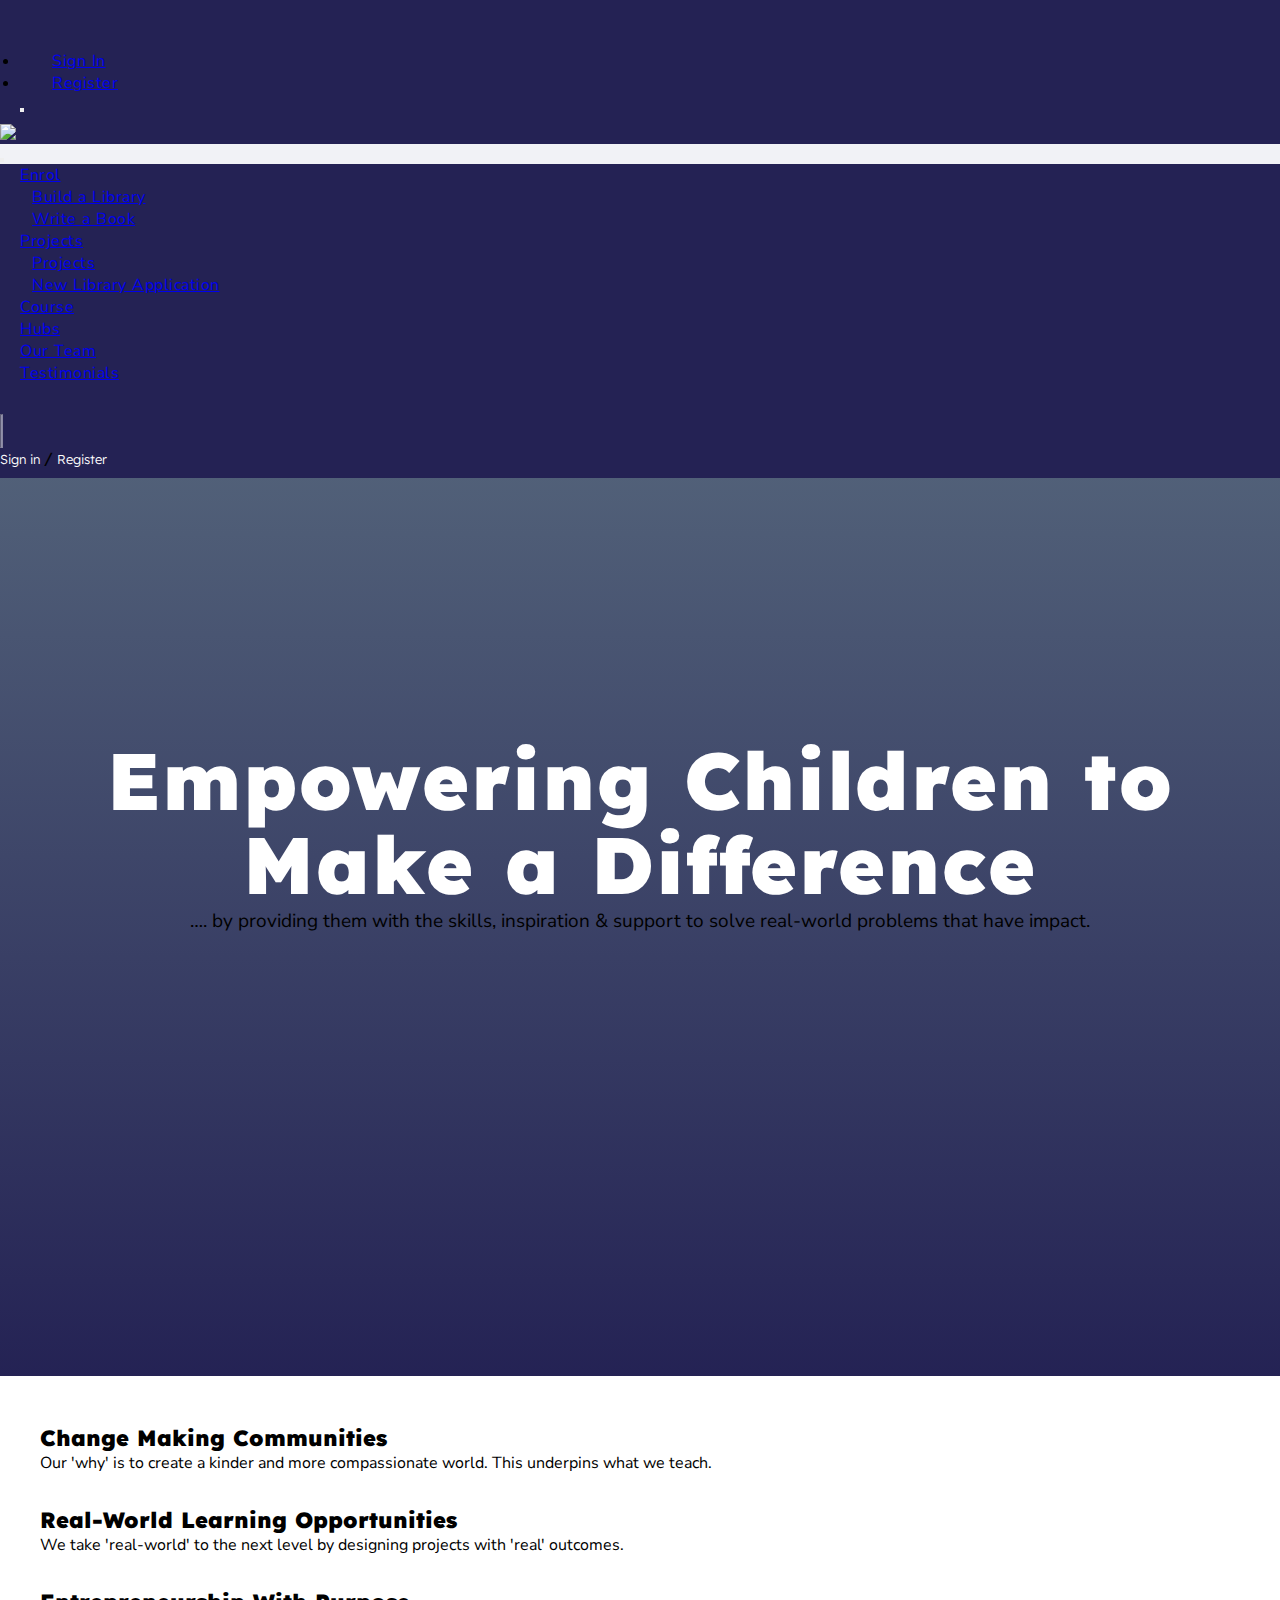
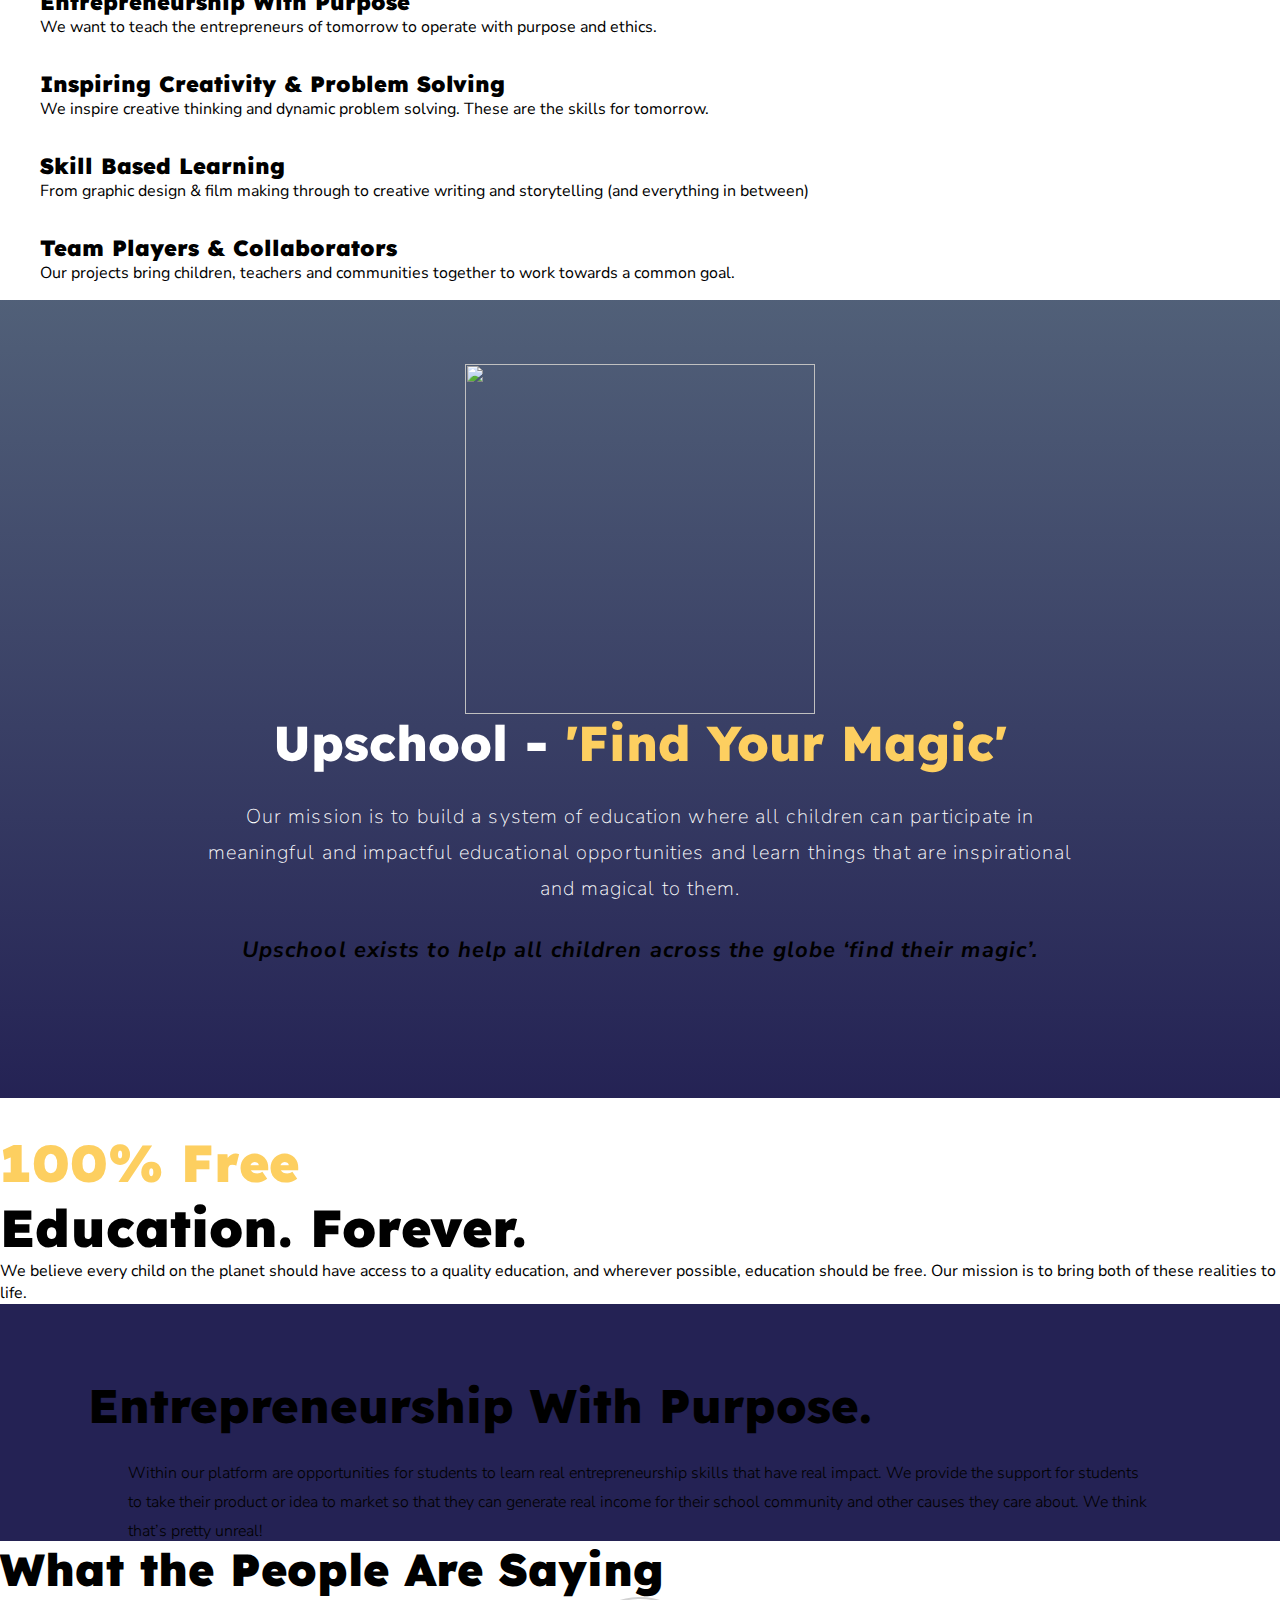
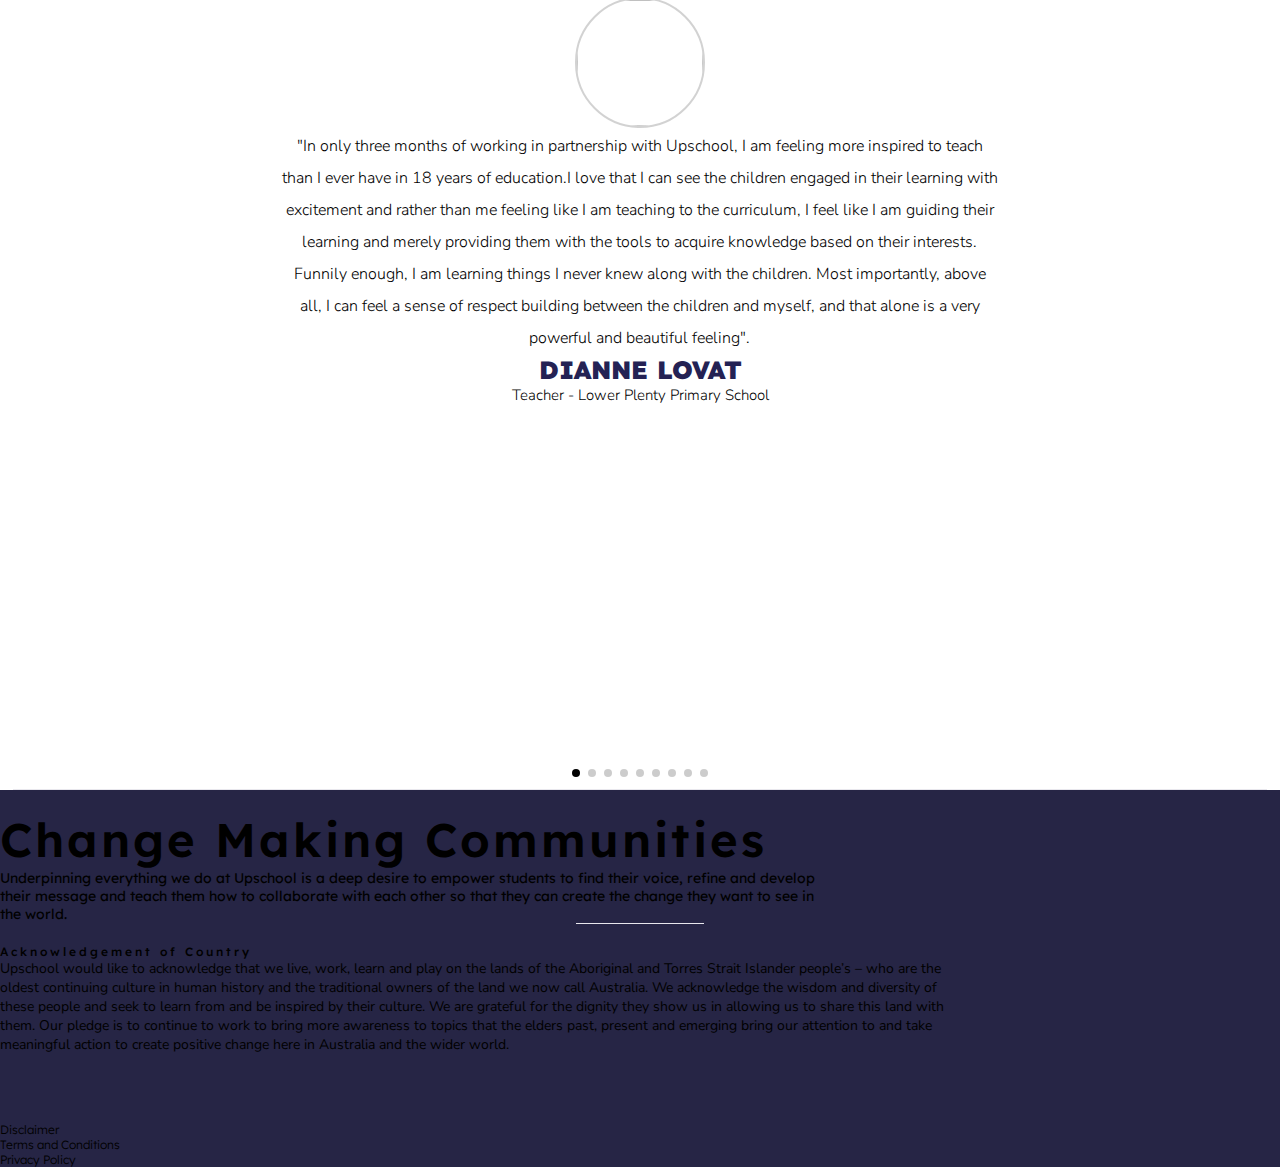
==== commit 9cb1c805: "almost done" ====
--- a/index.html
+++ b/index.html
@@ -32,23 +32,25 @@
   <body>
 
     <!-- navbar -->
-    <div class="header row sticky-top">
-      
-      <div class="col-9">
+    <header class="header row sticky-top">
+      <!-- <div class=" d-flex justify-content-center align-items-center">
+        <img src="logo.png" width="150px" />
+      </div> -->
+      <div class="col-6 col-md-9">
         <nav
           class="navbar-mobile navbar d-lg-none fixed-top navbar-expand-lg navbar-light"
         >
-          <div class="container">
+          <div class="container p-0">
             <div class="header-left">
-              <div class="logo-mobile">
-                <a href="#"><img src="images/home/logo.png" alt="" height="35" /></a>
+              <div>
+                <a href="#"><img src="logo.png" alt="" height="30" /></a>
               </div>
             </div>
             <div class="d-flex align-items-center">
-              <div class="me-3">
-                <li class="nav-item dropdown" style="list-style-type: none;">
+              <div>
+                <li class="nav-item dropdown" style="list-style: none">
                   <a
-                    class="nav-link dropdown-toggle text-white nav-text"
+                    class="nav-link dropdown-toggle text-white nav-text content-none"
                     href="#"
                     data-bs-toggle="dropdown"
                     ><i class="fas fa-user-circle" style="font-size: 1.5rem"></i>
@@ -65,7 +67,7 @@
                 </li>
               </div>
 
-              <button data-trigger="#navbar_main" class="btn" type="button">
+              <button data-trigger="#navbar_main" class="btn p-0" type="button">
                 <i class="fas fa-bars" style="font-size: 1.5rem"></i>
               </button>
             </div>
@@ -77,12 +79,11 @@
         <nav
           id="navbar_main"
           class="mobile-offcanvas navbar navbar-expand-lg navbar-light p-0"
-          
         >
           <div class="d-flex" style="width: 100%">
             <div class="nav-cont d-lg-flex" style="width: 100%">
               <a class="navbar-text d-none d-lg-block" href="#">
-                <img src="images/home/logo.png" class="py-2" height="50" />
+                <img src="logo.png" class="py-2" height="40" />
               </a>
               <div
                 class="d-flex align-items-center justify-content-between"
@@ -90,7 +91,7 @@
               >
                 <div class="small-img p-4">
                   <a class="navbar-brand" href="#">
-                    <img src="images/home/logo.png" alt="" height="30" />
+                    <img src="logo.png" alt="" height="30" />
                   </a>
                 </div>
                 <button class="navbar-toggler btn-close pe-5"></button>
@@ -106,7 +107,7 @@
                   </a>
                   <ul class="dropdown-menu">
                     <li>
-                      <a class="dropdown-item nav-text" href="/build_a_library.html"
+                      <a class="dropdown-item nav-text" href="#"
                         >Build a Library</a
                       >
                     </li>
@@ -120,7 +121,7 @@
                 <li class="nav-item dropdown">
                   <a
                     class="nav-link dropdown-toggle text-white nav-text"
-                    href="/projects.html"
+                    href="#"
                     data-bs-toggle="dropdown"
                     >Projects
                   </a>
@@ -136,7 +137,7 @@
                   </ul>
                 </li>
                 <li class="nav-item">
-                  <a class="nav-link text-white nav-text" href="/course.html">Course </a>
+                  <a class="nav-link text-white nav-text" href="#">Course </a>
                 </li>
                 <li class="nav-item">
                   <a class="nav-link text-white nav-text" href="#">Hubs </a>
@@ -155,7 +156,7 @@
         </nav>
       </div>
 
-      <div class="col-3">
+      <div class="col-6 col-md-3">
         <div class="d-flex align-items-center justify-content-end me-5">
           <a href="#" class="control-search"><i class="fas fa-search"></i></a>
           <hr class="hr-1" />
@@ -173,7 +174,7 @@
           </div>
         </div>
       </div>
-    </div>
+    </header>
 
     <main>
 
--- a/style.css
+++ b/style.css
@@ -21,7 +21,7 @@
 
 .header {
   background-color: #242254;
-  padding: 20px 0;
+  padding: 10px 0;
   margin: 0;
 }
 
@@ -51,7 +51,7 @@
 
 .dropdown-menu {
   padding: 0;
-  box-shadow: 0 0px 4px 0px rgba(0, 0, 0, 0.2);
+ /*  box-shadow: 0 0px 4px 0px rgba(0, 0, 0, 0.2); */
 }
 
 .dropdown:hover .dropdown-menu {
@@ -149,6 +149,7 @@
 @media all and (max-width: 992px) {
   .header {
     background-color: #fff;
+    padding: 0px;
   }
 
   .offcanvas-header {
@@ -157,6 +158,10 @@
   .small-img {
     display: block;
   }
+
+  .dropdown-toggle.content-none::after {
+    content: none;
+}
 
   .nav-text {
     padding: 12px 0 12px;
@@ -867,6 +872,56 @@
 
 /* Build a library */
 
+/* banner section */
+.banner-section{
+  background-color: #242254;
+}
+.yelloe-text-color{
+  color: #fdcf60;;
+}
+.free-program{
+  font-size: 32px;
+  font-weight: 300;
+  line-height: 1.2;
+  font-family: 'Kumbh Sans', sans-serif;
+}
+
+.build-library{
+  font-size: 57px;
+  font-weight: 800;
+  line-height: 1.3em;
+  font-family: 'Kumbh Sans', sans-serif;
+}
+
+.banner-details{
+  font-size: 20px;
+  font-weight: normal;
+  text-transform: none;
+  font-style: normal;
+  text-decoration: none;
+  line-height: 25px;
+  letter-spacing: 0px;
+}
+
+.underline-text{
+  font-family: "Nunito Sans", Sans-serif;
+    font-weight: 300;
+}
+
+.box-img{
+  position: relative;
+}
+
+.box-img div{
+  height: 150px; 
+  width: 150px; 
+  background-color: #b81242; 
+  position:absolute;
+  bottom:0;
+  left:0;
+}
+
+
 /* counter section */
 .count-number{
   color: #242254;
@@ -888,6 +943,7 @@
 
 /* body title section */
 .heading-title{
+  font-family: 'Kumbh Sans', sans-serif;
   color: #242254;
   font-size: 75px;
   font-weight: bold;
@@ -1200,6 +1256,169 @@
 
     /* experienced school builders */
 
+    /* some common question */
+
+    .ask-question{
+      font-size: 38px;
+      font-weight: bold;
+      font-style: normal;
+      text-decoration: none;
+      line-height: 50px;
+      letter-spacing: -2px;
+      color: #242254;
+    }
+
+    .question-description{
+      color: #242254;
+      font-family: "Nunito Sans", Sans-serif;
+      font-size: 18px;
+      font-weight: 300;
+      font-style: normal;
+      line-height: 25px;
+      letter-spacing: 0px;
+    }
+
+    .accordion-body.build-a-library{
+      border-width: 1px;
+      font-family: "Nunito Sans", Sans-serif;
+      font-size: 16px;
+      font-weight: 300;
+      text-transform: none;
+      font-style: normal;
+      text-decoration: none;
+      line-height: 1.2em;
+      letter-spacing: 0.1px;
+      padding: 0% 25% 5% 2%;
+      color: #000;
+    }
+    /* padding */
+    .px-10 {
+      padding-left: 10rem;
+      padding-right: 10rem;
+    }
+
+    .px-20 {
+      padding-left: 20rem;
+      padding-right: 20rem;
+    }
+
+    .grid-container {
+      display: grid;
+      column-gap: 2rem;
+      grid-template-columns: 1fr 1fr 1fr 1fr 1fr;
+    }
+
+    .icon-box-wrapper {
+      text-align: left;
+      display: block;
+    }
+
+    .icon-box-icon {
+      margin: 40px 15px;
+      margin-right: auto;
+      margin-left: auto;
+    }
+
+    .icon-style {
+      display: inline-block;
+      line-height: 1;
+      -webkit-transition: all 0.3s;
+      -o-transition: all 0.3s;
+      transition: all 0.3s;
+      text-align: center;
+      fill: #ffffff;
+      color: #ffffff;
+      font-size: 43px;
+      padding: 13px;
+      border-radius: 0px 0px 0px 0px;
+    }
+
+    .icon-style i {
+      width: 1em;
+      height: 1em;
+      position: relative;
+      display: block;
+    }
+
+    .icon-box-content {
+      -webkit-box-flex: 1;
+      flex-grow: 1;
+    }
+
+    .icon-box-title {
+      margin: 0;
+      margin-bottom: 20px;
+      color: #242254;
+      font-size: 25px;
+      font-weight: bold;
+      text-transform: capitalize;
+      font-style: normal;
+      text-decoration: none;
+      line-height: 1.2em;
+      letter-spacing: -0.7px;
+    }
+
+    .icon-box-description {
+      min-height: 0 !important;
+      margin: 0;
+      color: #242254;
+      font-size: 16px;
+      font-weight: 300;
+      text-transform: none;
+      font-style: normal;
+      text-decoration: none;
+      line-height: 22px;
+      letter-spacing: -0.6px;
+    }
+
+    .widget-wrap {
+      background-image: url(https://v9p02y041n1.c.updraftclone.com/wp-content/uploads/2022/04/7736bf08-c9f4-413d-bd1f-2999c0264109.jpg);
+      background-repeat: no-repeat;
+      background-size: cover;
+    }
+
+    .questions-image {
+      width: 80%;
+      margin-top: 5rem;
+    }
+
+    form label {
+      padding: 0.5rem 0;
+    }
+
+    /* accordion */
+    .accordion-button {
+      color: #242254;
+      padding: 2rem 0;
+      font-family: 'Nunito Sans', Sans-serif;
+      font-size: 20px;
+      font-weight: 400;
+      font-style: normal;
+      text-decoration: none;
+      line-height: 1.1em;
+      letter-spacing: 0px;
+    }
+
+    .accordion-button:not(.collapsed) {
+      color: #242254;
+      background-color: #fff;
+      box-shadow: none;
+    }
+
+    .accordion-body {
+      border-width: 1px;
+      color: #b81242;
+      font-family: 'Nunito Sans', Sans-serif;
+      font-size: 16px;
+      font-weight: 300;
+      text-transform: none;
+      font-style: normal;
+      text-decoration: none;
+      line-height: 1.2em;
+      letter-spacing: 0.1px;
+      padding: 0% 25% 5% 2%;
+    }
+
    
     /* Apply section */
     .apply-img{
@@ -1277,6 +1496,15 @@
     /* Build a library responsive */
 
     @media screen and (max-width: 576px) {
+
+      .box-img div{
+        height: 50px; 
+        width: 50px;
+      }
+      .first-count{
+        padding-top: 3rem;
+      }
+
       #video-info video{
         width: 100%;
         opacity: 1;
@@ -1360,3 +1588,40 @@
     }
 
     }
+
+
+
+    /* Write a books */
+
+    /* banner section */
+    #book-banner-details, #book-banner-text{
+      padding-right: 8rem;
+    }
+
+    .timer{
+      font-size: 54px;
+      color: #fec503;
+      line-height: 1;
+      margin-bottom: 2px;
+      padding-top: 1rem;
+    }
+
+    #informatic-video{
+      width: 100%;
+    }
+    .video-top-text{
+      font-family: 'Kumbh Sans', sans-serif;
+      font-size: 1.8rem;
+      font-weight: 700;
+      color: #242254;
+    }
+
+    .download-document{
+      font-size: 15px;
+    font-weight: 600;
+    text-transform: uppercase;
+    background-color: #242254;
+    text-decoration: none;
+    padding: 1rem 1.5rem;
+    color: #FFFFFF;
+    }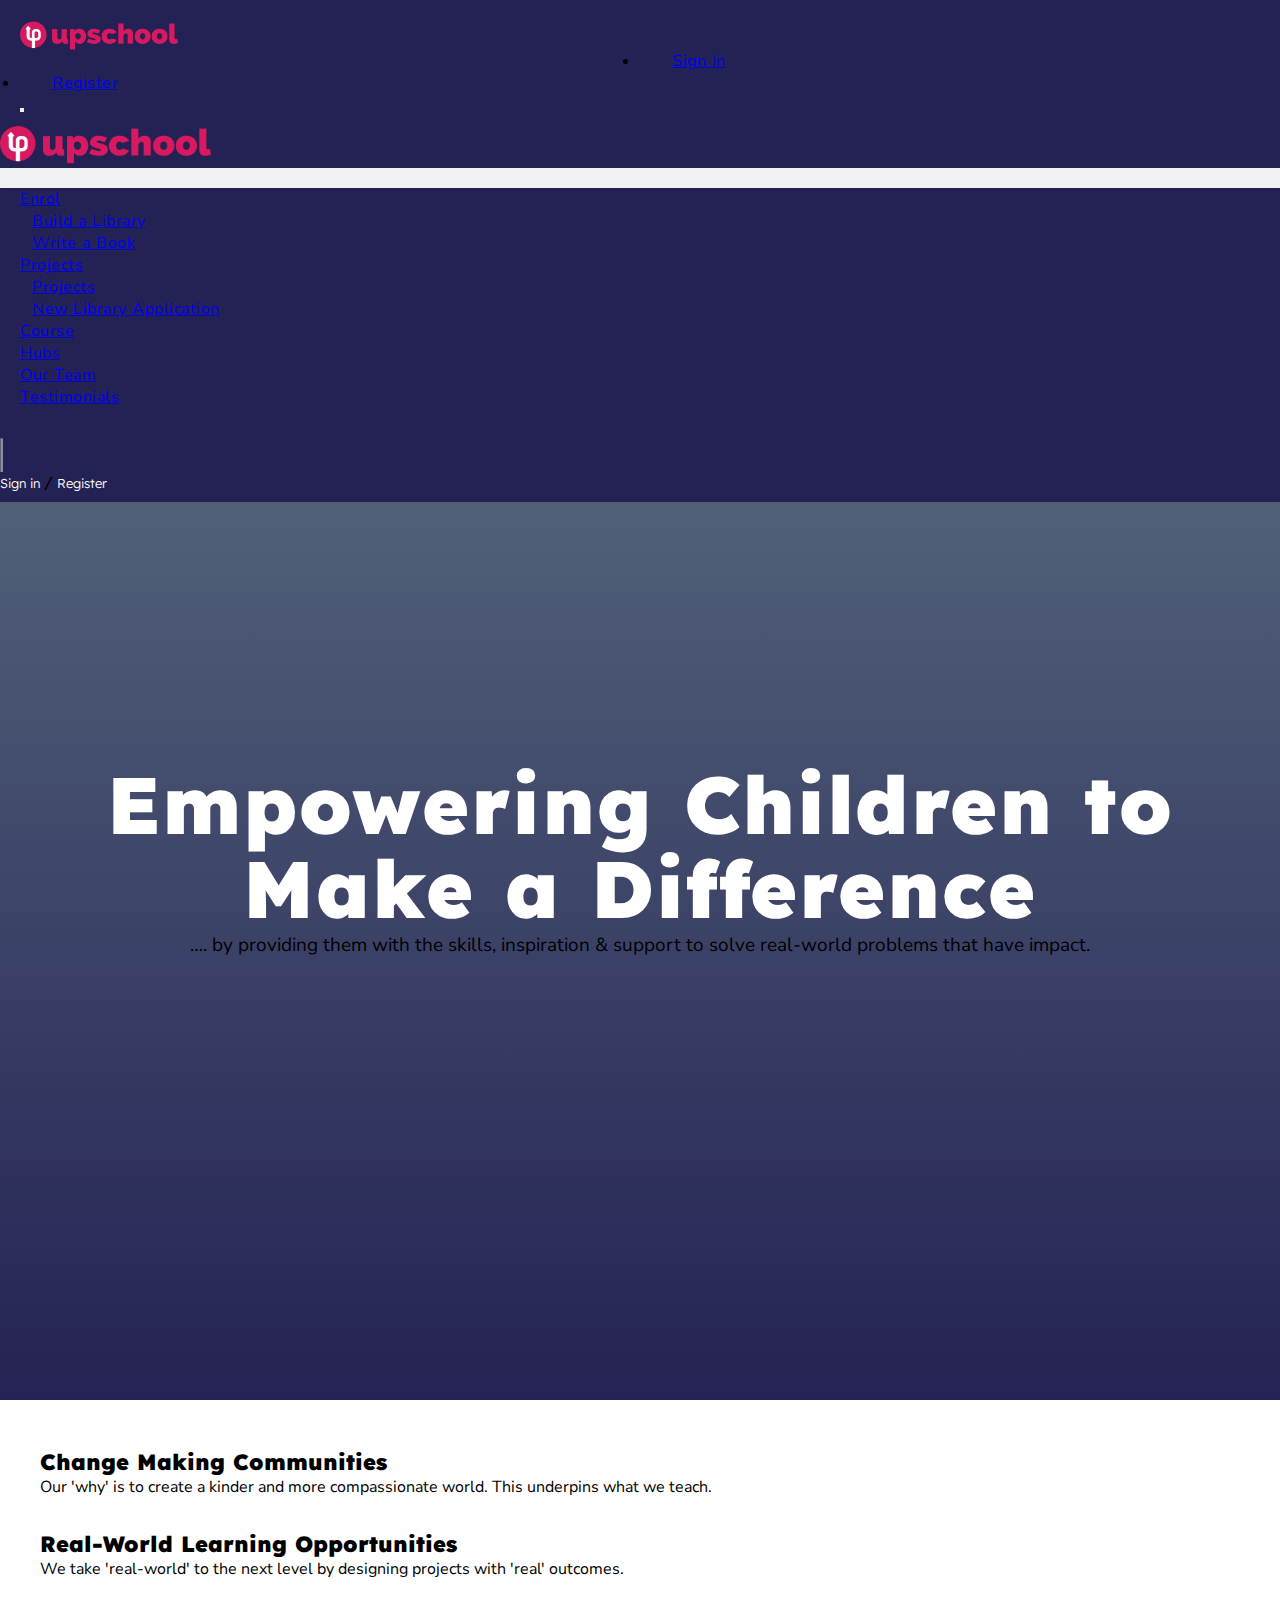
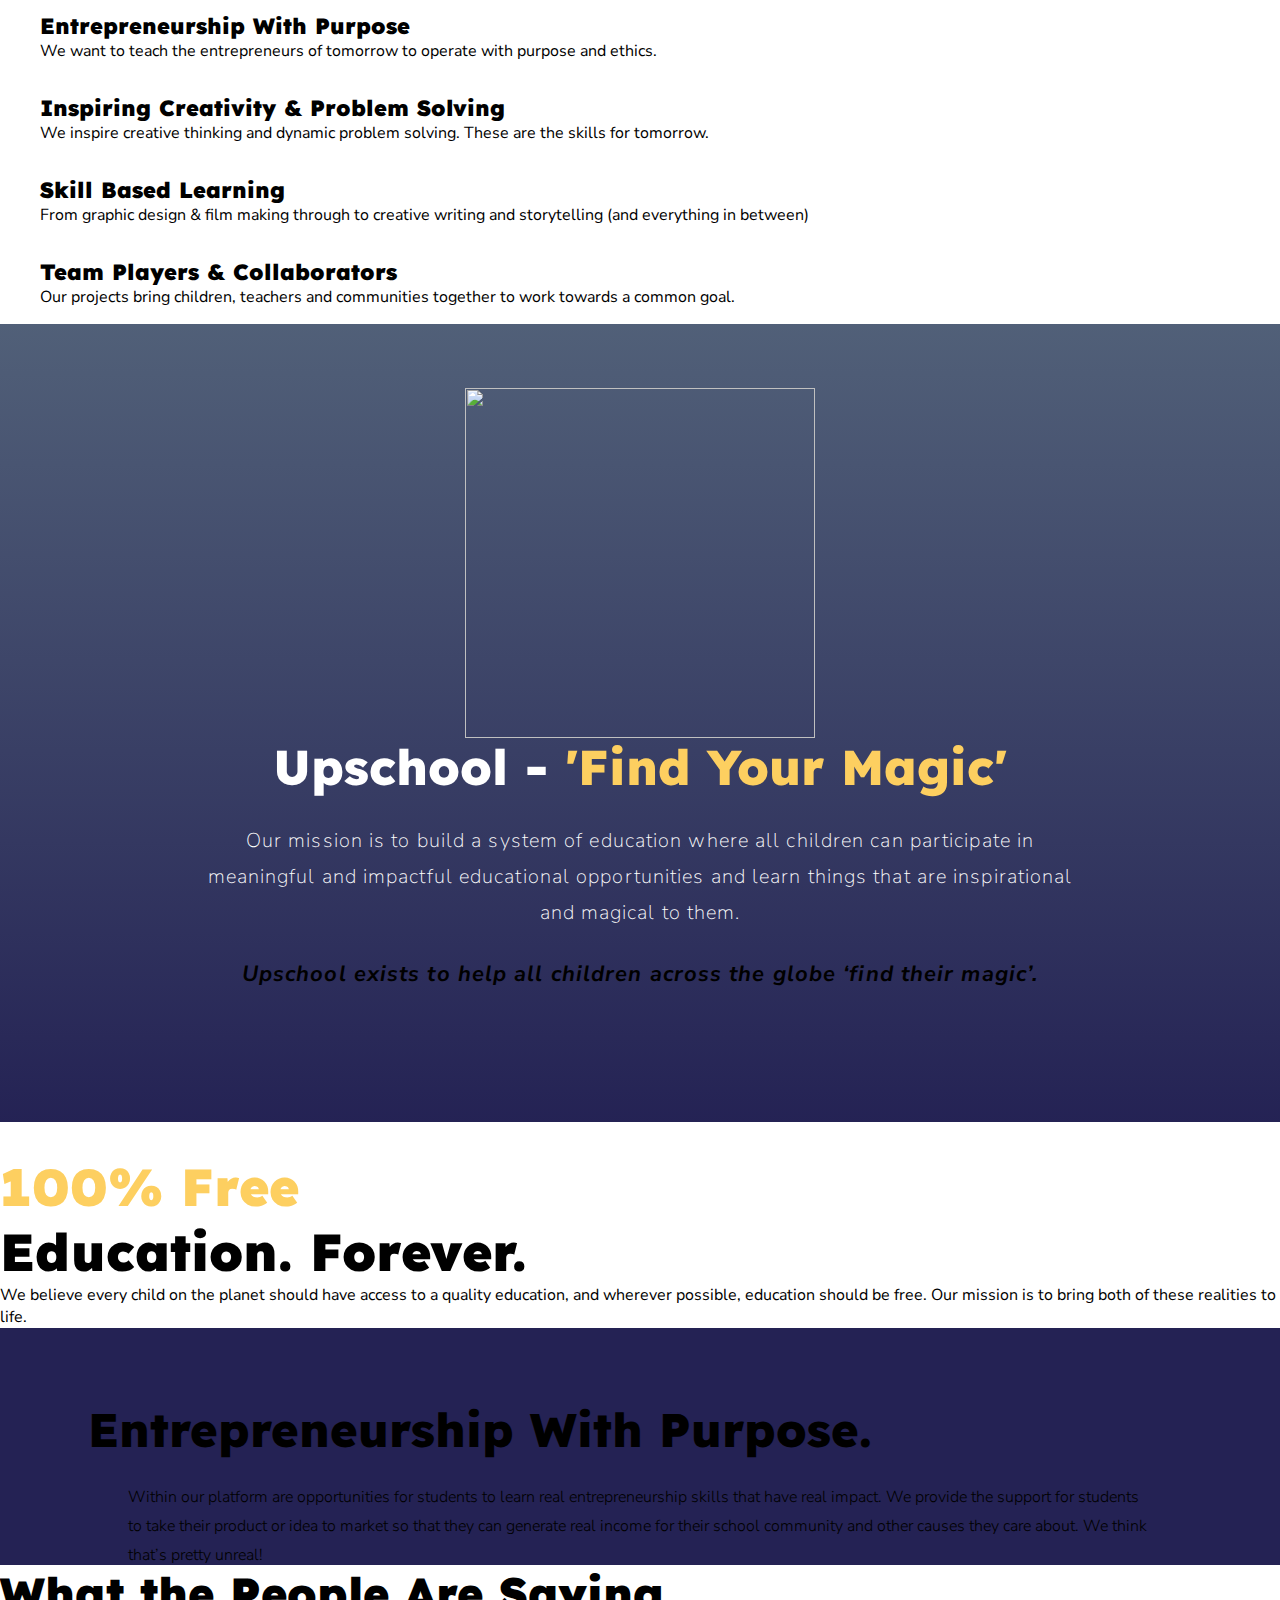
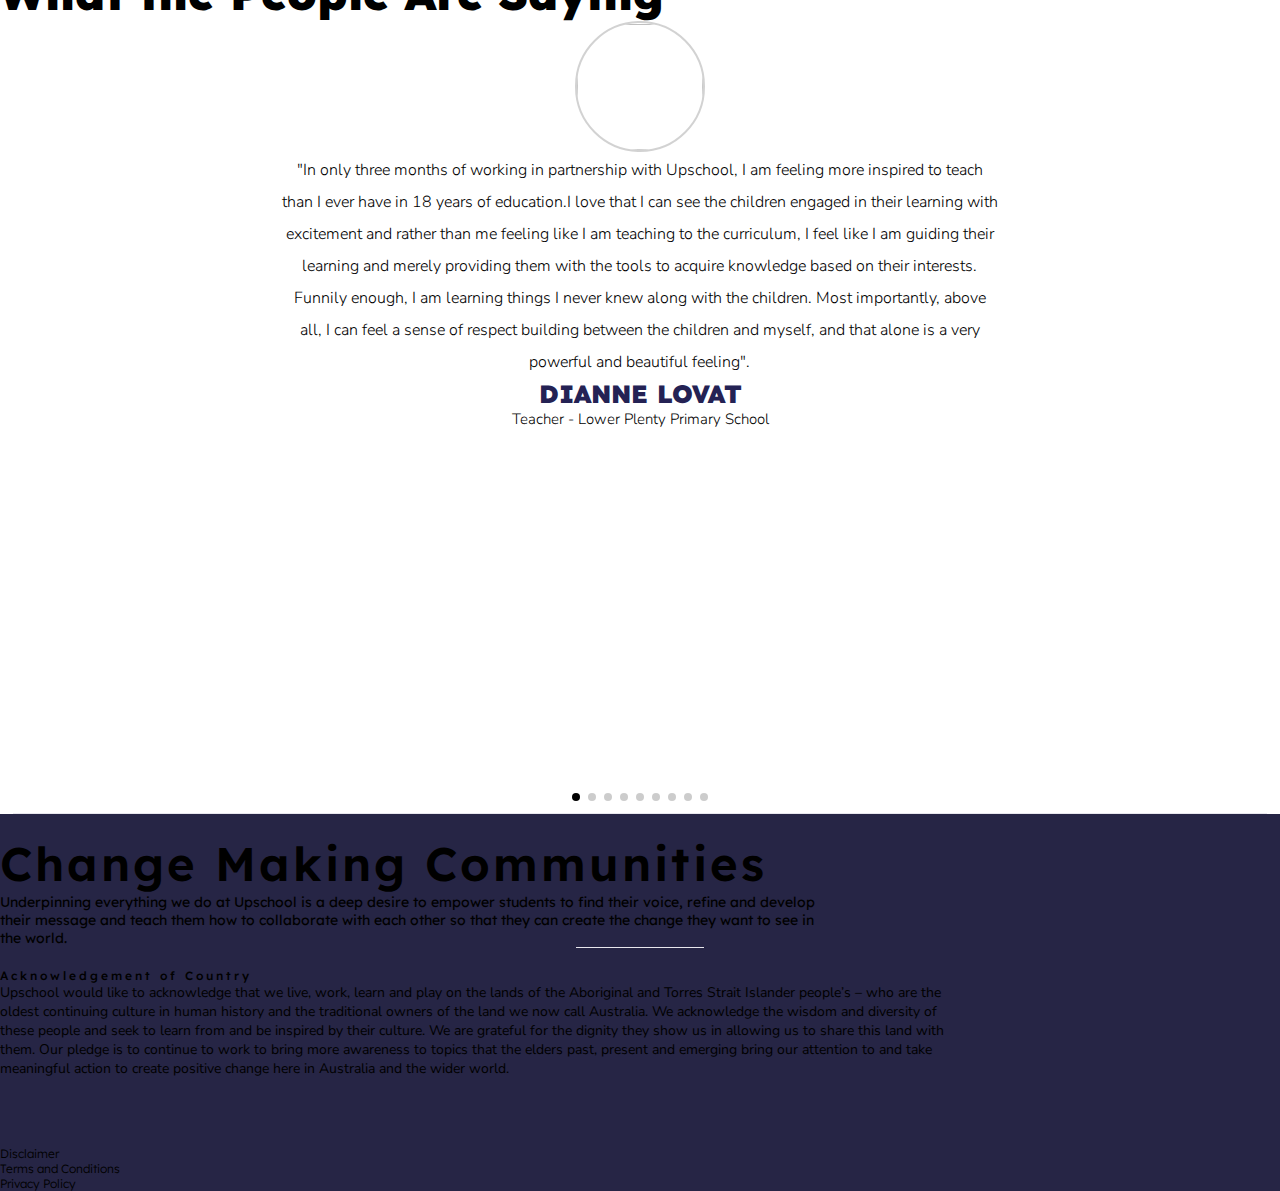
==== commit a537edd6: "done" ====
--- a/index.html
+++ b/index.html
@@ -4,6 +4,7 @@
     <meta charset="UTF-8" />
     <meta http-equiv="X-UA-Compatible" content="IE=edge" />
     <meta name="viewport" content="width=device-width, initial-scale=1.0" />
+    <link rel="icon" href="images/global/favicon.png" sizes="192x192"/>
     <!-- bootstrap link -->
     <link
       href="https://cdn.jsdelivr.net/npm/bootstrap@5.1.3/dist/css/bootstrap.min.css"
@@ -26,7 +27,7 @@
       crossorigin="anonymous"
     ></script>
     <!-- custom css -->
-    <link rel="stylesheet" href="style.css" />
+    <link rel="stylesheet" href="css/main.css" />
     <title>Home</title>
   </head>
   <body>
@@ -34,7 +35,7 @@
     <!-- navbar -->
     <header class="header row sticky-top">
       <!-- <div class=" d-flex justify-content-center align-items-center">
-        <img src="logo.png" width="150px" />
+        <img src="images/global/logo.png" width="150px" />
       </div> -->
       <div class="col-6 col-md-9">
         <nav
@@ -43,7 +44,7 @@
           <div class="container p-0">
             <div class="header-left">
               <div>
-                <a href="#"><img src="logo.png" alt="" height="30" /></a>
+                <a href="https://aitldev14.github.io/upSchool"><img src="images/global/logo.png" alt="" height="30" /></a>
               </div>
             </div>
             <div class="d-flex align-items-center">
@@ -82,16 +83,16 @@
         >
           <div class="d-flex" style="width: 100%">
             <div class="nav-cont d-lg-flex" style="width: 100%">
-              <a class="navbar-text d-none d-lg-block" href="#">
-                <img src="logo.png" class="py-2" height="40" />
+              <a class="navbar-text d-none d-lg-block" href="https://aitldev14.github.io/upSchool">
+                <img src="images/global/logo.png" class="py-2" height="40" />
               </a>
               <div
                 class="d-flex align-items-center justify-content-between"
                 style="background-color: #f1f2f6"
               >
                 <div class="small-img p-4">
-                  <a class="navbar-brand" href="#">
-                    <img src="logo.png" alt="" height="30" />
+                  <a class="navbar-brand" href="https://aitldev14.github.io/upSchool">
+                    <img src="images/global/logo.png" alt="" height="30" />
                   </a>
                 </div>
                 <button class="navbar-toggler btn-close pe-5"></button>
@@ -107,12 +108,12 @@
                   </a>
                   <ul class="dropdown-menu">
                     <li>
-                      <a class="dropdown-item nav-text" href="#"
+                      <a class="dropdown-item nav-text" href="https://aitldev14.github.io/upSchool/build_a_library"
                         >Build a Library</a
                       >
                     </li>
                     <li>
-                      <a class="dropdown-item nav-text" href="#"
+                      <a class="dropdown-item nav-text" href="https://aitldev14.github.io/upSchool/write-a-book"
                         >Write a Book</a
                       >
                     </li>
@@ -127,7 +128,7 @@
                   </a>
                   <ul class="dropdown-menu">
                     <li>
-                      <a class="dropdown-item nav-text" href="#">Projects</a>
+                      <a class="dropdown-item nav-text" href="https://aitldev14.github.io/upSchool/projects">Projects</a>
                     </li>
                     <li>
                       <a class="dropdown-item nav-text" href="#">
@@ -137,7 +138,7 @@
                   </ul>
                 </li>
                 <li class="nav-item">
-                  <a class="nav-link text-white nav-text" href="#">Course </a>
+                  <a class="nav-link text-white nav-text" href="https://aitldev14.github.io/upSchool/course">Course </a>
                 </li>
                 <li class="nav-item">
                   <a class="nav-link text-white nav-text" href="#">Hubs </a>
--- a/css/main.css
+++ b/css/main.css
@@ -0,0 +1,1852 @@
+* {
+    font-family: 'Lexend', sans-serif;
+    padding: 0;
+    margin: 0;
+    margin: 0;
+    /* font-family: 'Kumbh Sans', sans-serif;
+    font-size: 1rem;
+    font-weight: 400;
+    line-height: 1.5;
+    color: #242254;
+    background-color: #fff;
+    -webkit-text-size-adjust: 100%;
+    -webkit-tap-highlight-color: rgba(28, 30, 39, 0); */
+}
+
+/* header section */
+/* navbar */
+body.offcanvas-active {
+    overflow: hidden;
+}
+
+.header {
+    background-color: #242254;
+    padding: 10px 0;
+    margin: 0;
+}
+
+.navbar-mobile {
+    padding: 10px 20px;
+}
+
+.header-left {
+    width: 50%;
+    float: left;
+    min-height: 20px;
+}
+
+.logo-mobile {
+    max-width: 130px;
+    padding-top: 10px;
+}
+
+.navbar-toggler.btn-close {
+    /* background: #242254; */
+}
+
+/* .logo-mobile img {
+  width: 100%;
+  height: auto;
+} */
+
+.dropdown-menu {
+    padding: 0;
+    /*  box-shadow: 0 0px 4px 0px rgba(0, 0, 0, 0.2); */
+}
+
+.dropdown:hover .dropdown-menu {
+    display: block;
+    margin-top: 0;
+}
+
+.offcanvas-header {
+    display: none;
+}
+
+.screen-overlay {
+    width: 0%;
+    height: 100%;
+    z-index: 20%;
+    position: fixed;
+    top: 0;
+    left: 0;
+    opacity: 0;
+    visibility: hidden;
+    background-color: rgba(34, 34, 34, 0.6);
+    transition: opacity 0.2s linear, visibility 0.1s, width 1s ease-in;
+}
+
+.screen-overlay.show {
+    transition: opacity 0.5s ease, width 0s;
+    opacity: 1;
+    width: 100%;
+    visibility: visible;
+}
+
+.small-img {
+    display: none;
+}
+
+.nav-text {
+    padding: 13px 20px !important;
+    font-family: 'Nunito Sans', Sans-serif;
+    font-size: 16px;
+    font-weight: 400;
+    letter-spacing: 0.5px;
+    word-spacing: 1px;
+}
+
+.dropdown-menu .dropdown-item {
+    padding-left: 2rem !important;
+    padding-right: 2rem !important;
+}
+
+hr.hr-1 {
+    width: 1px;
+    height: 2rem !important;
+    margin: 0;
+    margin-right: 1rem;
+    background-color: #fff;
+    opacity: 0.5;
+}
+
+/* .dropdown-menu > li:first-child() {
+  border-top-left-radius: 6px !important;
+  border-top-right-radius: 6px !important;
+} */
+
+.dropdown-menu .dropdown-item:hover,
+.dropdown-menu .dropdown-item.active {
+    background-color: #b81242;
+    color: #fff;
+}
+
+.control-search {
+    position: relative;
+    /* top: 6px; */
+    display: inline-block;
+    text-align: center;
+    line-height: 30px;
+    font-size: 25px;
+    padding: 13px 20px;
+    color: #fff;
+}
+
+.login-link,
+.register-link {
+    text-decoration: none;
+    font-family: 'Kumbh Sans', sans-serif;
+    font-size: 13px;
+    font-weight: 300;
+}
+
+.sign-in-text,
+.register-text {
+    color: #fff;
+}
+
+
+
+
+@media all and (max-width: 992px) {
+    .header {
+        background-color: #fff;
+        padding: 0px;
+    }
+
+    .offcanvas-header {
+        display: block;
+    }
+
+    .dropdown-menu.show {
+        display: block;
+        margin: 0px -100px;
+    }
+
+    .small-img {
+        display: block;
+    }
+
+    .dropdown-toggle.content-none::after {
+        content: none;
+    }
+
+    .nav-text {
+        padding: 12px 0 12px;
+        font-size: 1.2rem !important;
+        font-weight: 700;
+        letter-spacing: 0.5px;
+        color: #1c1e27 !important;
+    }
+
+    .mobile-offcanvas {
+        visibility: hidden;
+        transform: translateX(-100%);
+        border-radius: 0;
+        display: block;
+        position: fixed;
+        top: 0;
+        left: 0;
+        height: 100%;
+        z-index: 1200;
+        width: 60%;
+        overflow-y: scroll;
+        overflow-x: hidden;
+        transition: visibility 0.2s ease-in-out, transform 0.2s ease-in-out;
+        background-color: #fff !important;
+    }
+
+    html:lang(ar) .mobile-offcanvas {
+        transform: translateX(100%);
+    }
+
+    .mobile-offcanvas.show {
+        visibility: visible;
+        transform: translateX(0);
+    }
+
+    .nav-cont {
+        display: block !important;
+        padding-right: auto !important;
+        padding-left: auto !important;
+    }
+
+    .dropdown-menu {
+        border: none;
+    }
+
+    .nav-item {
+        border-bottom: 1px solid #eaeaea;
+        width: 100%;
+    }
+}
+
+/* home page banner video section */
+.banner-title {
+    width: 90%;
+    margin: 0 auto;
+    font-weight: 400;
+    letter-spacing: 2px;
+    line-height: 6rem;
+    top: 15%;
+    margin-top: 1rem;
+}
+
+.banner-over-text {
+    font-family: 'Nunito Sans', Sans-serif;
+    font-size: 19px;
+    font-weight: 400;
+}
+
+.banner-bottom-img {
+    position: relative;
+    top: -7rem;
+}
+
+
+/* six points */
+.icon i {
+    font-size: 50px;
+    margin-bottom: 20px;
+    color: #242254;
+}
+
+.six-points {
+    padding: 1rem 2.5rem
+}
+
+
+
+.title {
+    font-size: 22px;
+    font-weight: 900;
+}
+
+.details {
+    font-family: 'Nunito Sans', sans-serif;
+}
+
+/* magic video section */
+
+#magic-video-section {
+    top: 8%;
+}
+
+#magic-video-title {
+    font-family: "Lexend", Sans-serif;
+    font-size: 49px;
+    font-weight: 800;
+    margin-bottom: 2rem;
+}
+
+#magic-video-title span {
+    color: #fdcf60;
+}
+
+.magic-video-details {
+    text-align: center;
+    color: #FFFFFF;
+    font-family: "Nunito Sans", Sans-serif;
+    font-size: 20px;
+    font-weight: 100;
+    line-height: 1.8em;
+    letter-spacing: 1.1px;
+    width: 70%;
+    margin: 0 auto;
+}
+
+
+/* educational forever */
+#title {
+    color: #fdcf60;
+}
+
+.education-forever-title {
+    font-size: 52px;
+    font-weight: 900;
+}
+
+.entrepreneurship-section {
+    background-color: #242254;
+}
+
+.entrepreneurship-row {
+    padding: 4.5rem 0;
+}
+
+.entrepreneurship-title {
+    font-size: 47px;
+    font-weight: 800;
+    padding-right: 5rem;
+    width: 80%;
+    margin: 0 auto;
+}
+
+.entrepreneurship-details {
+    padding-top: 1.5rem;
+    font-family: "Nunito Sans", Sans-serif;
+    font-size: 16px;
+    font-weight: 300;
+    line-height: 1.8em;
+    width: 80%;
+    margin: 0 auto;
+}
+
+.img-position {
+    margin-top: -6rem;
+}
+
+
+/* people saying */
+
+.saying-title {
+    font-size: 45px;
+    font-weight: 900;
+}
+
+.swiper {
+    width: 80%;
+}
+
+.swiper-slide {
+    text-align: center;
+    font-size: 16px;
+    background: #fff;
+    -webkit-box-pack: center;
+    -ms-flex-pack: center;
+    -webkit-justify-content: center;
+    justify-content: center;
+    -webkit-box-align: center;
+    -ms-flex-align: center;
+    -webkit-align-items: center;
+    align-items: center;
+}
+
+.person-img img {
+    border-radius: 50%;
+    border: 2px solid rgba(122, 122, 122, 0.341);
+    padding: .01rem;
+    height: 126px;
+    width: 126px;
+}
+
+.testimonial-text {
+    width: 70%;
+    line-height: 2rem;
+    font-weight: 300;
+    margin: 0 auto;
+}
+
+.name {
+    font-size: 25px;
+    text-transform: uppercase;
+    font-weight: 900;
+    color: #242254;
+}
+
+.designation {
+    font-size: 15px;
+    font-weight: 300;
+}
+
+.pagination-gap {
+    margin-bottom: 12rem;
+}
+
+.swiper-button-next {
+    background-image: url(../images/home/chevron-right-solid.svg);
+    background-repeat: no-repeat;
+    background-size: 60% auto;
+    background-position: center;
+}
+
+.swiper-button-next::after {
+    display: none;
+}
+
+
+.swiper-button-prev {
+    background-image: url(../images/home/chevron-left-solid.svg);
+    background-repeat: no-repeat;
+    background-size: 60% auto;
+    background-position: center;
+}
+
+.swiper-button-prev::after {
+    display: none;
+}
+
+.swiper-pagination-bullet-active {
+    background-color: #000 !important;
+}
+
+
+.divider {
+    width: 98%;
+    height: 1px;
+    background: #e8e7ed;
+    margin: 0 auto;
+}
+
+
+
+/* / new footer design / */
+.footer-new {
+    position: relative;
+    background-color: #181739F0;
+}
+
+#footer-divider {
+    width: 10%;
+}
+
+.footer-title {
+    font-size: 47px;
+    font-weight: 600;
+    letter-spacing: 3px;
+}
+
+.footer-details {
+    font-size: 14px;
+    width: 65%;
+}
+
+.footer-link {
+    font-size: 12px;
+    font-weight: 300;
+}
+
+.acknowladgement {
+    font-size: 12px;
+    font-weight: 500;
+    letter-spacing: 3px;
+}
+
+.footer-bottom-details {
+    font-size: 14px;
+    margin-bottom: 3rem;
+    width: 75%;
+}
+
+.overlay-image {
+    position: absolute;
+    background: url("../images/home/indigenous-art.jpg") center/contain;
+    background-repeat: no-repeat;
+    background-size: cover;
+    top: 0;
+    width: 100%;
+    height: 100%;
+    /* / just to show you the text is still there! / */
+    opacity: 0.05;
+}
+
+@media screen and (max-width: 992px) {
+    .img-position {
+        margin-top: 1rem;
+    }
+}
+
+@media screen and (max-width: 576px) {
+
+    #responsive-banner-title h1,
+    #magic-video-section h1 {
+        font-size: 2.5rem;
+    }
+
+
+
+    .magic-video-details {
+        font-size: 16px;
+        line-height: 1.3em;
+        width: 95%;
+    }
+
+    .magic-video-details-italic {
+        font-size: 16px;
+        line-height: 1.5em;
+        letter-spacing: 1px;
+        width: 95%;
+    }
+
+    .education-forever-title {
+        font-size: 40px;
+        font-weight: 900;
+    }
+
+    .entrepreneurship-title {
+        font-size: 30px;
+        font-weight: 500;
+        padding-right: 2rem;
+        width: 100%;
+        margin: 0 auto;
+    }
+
+    .entrepreneurship-details {
+        width: 100%;
+    }
+
+    .saying-title {
+        font-size: 32px !important;
+        font-weight: 700;
+    }
+
+    .footer-top-img img {
+        width: 243px;
+        height: 230px;
+    }
+
+    #footer-section-title {
+        font-size: 32px;
+    }
+
+    #footer-section-details {
+        font-size: 14px;
+        width: 98%;
+    }
+
+    #footer-middle-img img {
+        width: 138px;
+        height: 43px;
+    }
+
+    #footer-bottom {
+        font-size: 12px;
+        margin-bottom: 3rem;
+        width: 98%;
+    }
+}
+
+@media screen and (max-width: 550px) {
+    .footer-logo {
+        padding-bottom: 1rem;
+    }
+
+    .footer-bottom {
+        flex-direction: column;
+    }
+}
+
+
+
+
+/*----------------------- Projects page -------------------*/
+.vert-center-text {
+    position: absolute;
+    top: 25%;
+    left: 0;
+    text-align: center;
+    width: 100%;
+}
+
+#project-video {
+    top: 25%;
+}
+
+.vert-center-text h1 {
+    color: white;
+    font-size: 5rem;
+    line-height: 1;
+    font-family: 'Nunito Sans', sans-serif;
+    font-weight: 900;
+}
+
+.vert-center-container {
+    position: relative;
+    background-image: linear-gradient(180deg, #223554C9 0%, #242254 100%);
+
+}
+
+video {
+    object-fit: fill;
+    width: 100%;
+    opacity: 0.5;
+}
+
+
+.title-details {
+    margin: 0 auto;
+    letter-spacing: 1px;
+    line-height: 2rem;
+    width: 60%;
+}
+
+.mojaic {
+    position: relative;
+    width: 100%;
+    height: 6px;
+    background: white;
+    top: -0.37rem;
+}
+
+/* top projects */
+.top-project {
+    color: #242254;
+    font-weight: 900;
+    font-size: 38px;
+}
+
+.button {
+    background-color: #bbb;
+    display: block;
+    margin: 10px 0;
+    padding: 10px;
+    width: 100%;
+    border: none;
+    font-family: 'Nunito Sans', sans-serif;
+    ;
+}
+
+.project-card {
+    border: 1px solid #52575d4d;
+    border-radius: .5rem;
+}
+
+.project-img {
+    border-top-left-radius: .5rem;
+    border-top-right-radius: .5rem;
+}
+
+.project-title {
+    color: #242254;
+    font-size: 20px;
+    line-height: 21px;
+}
+
+.project-details {
+    font-size: 14px;
+    font-weight: 200;
+}
+
+.price-title {
+    color: #b81242;
+    font-size: 18px;
+    font-weight: 500;
+}
+
+.price-divider {
+    width: 50px;
+    height: 2px;
+    background: #b81242;
+}
+
+.price {
+    font-size: 17px;
+    font-weight: 300;
+}
+
+.information-section {
+    margin-top: 6rem;
+}
+
+.information-title {
+    color: #242254;
+    font-size: 50px;
+    font-weight: 700;
+    line-height: 1;
+}
+
+.information-divider {
+    width: 80px;
+    height: 2px;
+    background: #242254;
+}
+
+.girl-pencil-img img,
+.girl-pencil-details {
+    padding: 0 35px;
+    text-align: justify;
+}
+
+.girl-pencil-details {
+    font-size: 15px;
+    font-weight: 300;
+    line-height: 1.8em;
+}
+
+.girl-computer-img img {
+    padding: 35px;
+}
+
+/* Millions of children across */
+.millionsOfChild-section {
+    position: relative;
+    background-color: #181739F0;
+}
+
+
+
+.millionsOfChild-overlay-image {
+    position: absolute;
+    background: url("../images/project/projects-hero.jpg") center/contain;
+    background-repeat: no-repeat;
+    background-size: cover;
+    top: 0;
+    width: 100%;
+    height: 100%;
+    /* / just to show you the text is still there! / */
+    opacity: 0.30;
+}
+
+.millionsOfChild-section {
+    margin-top: 7rem;
+}
+
+.millionsOfChild-section h1 {
+    color: white;
+    padding: 3rem 4rem 1.8rem 4rem;
+    font-size: 3.7rem;
+    line-height: 1;
+    font-weight: 700;
+    letter-spacing: 0px;
+}
+
+.millionsOfChild-section p {
+    font-size: 26px;
+    line-height: 1;
+}
+
+.millionsOfChild-section-divider {
+    width: 60px;
+    height: 3px;
+    background: rgba(255, 255, 255, 0.35);
+    margin: 0 auto;
+}
+
+
+#given-kids-img {
+    padding-top: 2rem;
+}
+
+
+.gavin-building-img img {
+    height: 100%;
+}
+
+
+
+/* exprience */
+#experience-overlay-image {
+    background: url("../images/project/boys-playing.jpg") center/contain;
+    background-repeat: no-repeat;
+    background-size: cover;
+}
+
+
+@media screen and (max-width: 576px) {
+    #project-video h1 {
+        font-size: 25px;
+    }
+
+    .title-details {
+        width: 90%;
+    }
+
+    .top-project {
+        font-size: 25px;
+        text-align: center;
+    }
+
+    .information-title {
+        font-size: 30px;
+    }
+
+    #information-title {
+        padding: 0 35px;
+    }
+
+    #millionsOfChild-title {
+        font-size: 30px;
+    }
+
+    #millionsOfChild-details {
+        font-size: 20px;
+        width: 90%;
+    }
+
+    .gavin-building-img {
+        padding: 0 35px;
+        height: 100% !important;
+    }
+
+    .millionsOfChild-section h1 {
+        color: white;
+        font-size: 1.7rem;
+        line-height: 1;
+        font-weight: 500;
+        letter-spacing: 0px;
+    }
+
+    .millionsOfChild-section p {
+        font-size: 20px;
+    }
+
+    .millionsOfChild {
+        margin-top: 3rem;
+    }
+}
+
+
+
+/* Course page */
+
+* {
+    padding: 0;
+    margin: 0;
+}
+
+.top-bg {
+    background: linear-gradient(#292254, #B71242);
+    background-size: 100% 100%;
+    background-repeat: no-repeat;
+}
+
+/* .top-img img{
+  display: flex;
+  align-items: center;
+} */
+
+.button {
+    background-color: #bbb;
+    display: block;
+    margin: 10px 0;
+    padding: 10px;
+    width: 100%;
+    border: none;
+}
+
+.card {
+    box-shadow: 0 4px 8px 0 rgba(0, 0, 0, 0.2);
+}
+
+.course-title {
+    font-size: 22px;
+    font-weight: 600;
+}
+
+.course-details {
+    font-size: 16px;
+    font-weight: 300;
+
+}
+
+.top-title {
+    color: #fdcf60;
+}
+
+.banner-text {
+    padding-left: 6rem;
+}
+
+.top-details {
+    font-size: 13px;
+    font-weight: 300;
+}
+
+.top-italic {
+    font-style: italic;
+    font-size: 13px;
+    font-weight: 700;
+}
+
+.magic-video-details-italic {
+    font-style: italic;
+    font-family: "Nunito Sans", Sans-serif;
+    font-size: 22px;
+    line-height: 1.8em;
+    letter-spacing: 1.1px;
+    margin-top: 1.5rem;
+    font-weight: 700;
+}
+
+@media screen and (max-width: 992px) {
+    .banner-text {
+        padding-left: 0rem;
+        width: 100%;
+        margin: 0 auto;
+    }
+
+    .banner-img img {
+        width: 50%;
+        display: block;
+        margin-left: auto;
+        margin-right: auto;
+    }
+}
+
+
+/* Build a library */
+
+/* banner section */
+.banner-section {
+    background-color: #242254;
+}
+
+.yelloe-text-color {
+    color: #fdcf60;
+    ;
+}
+
+.free-program {
+    font-size: 32px;
+    font-weight: 300;
+    line-height: 1.2;
+    font-family: 'Kumbh Sans', sans-serif;
+}
+
+.build-library {
+    font-size: 57px;
+    font-weight: 800;
+    line-height: 1.3em;
+    font-family: 'Kumbh Sans', sans-serif;
+}
+
+.banner-details {
+    font-size: 20px;
+    font-weight: normal;
+    text-transform: none;
+    font-style: normal;
+    text-decoration: none;
+    line-height: 25px;
+    letter-spacing: 0px;
+}
+
+.underline-text {
+    font-family: "Nunito Sans", Sans-serif;
+    font-weight: 300;
+}
+
+.box-img {
+    position: relative;
+}
+
+.box-img div {
+    height: 150px;
+    width: 150px;
+    background-color: #b81242;
+    position: absolute;
+    bottom: 0;
+    left: 0;
+}
+
+
+/* counter section */
+.count-number {
+    color: #242254;
+    font-size: 69px;
+    line-height: 1;
+    font-family: "Arial", Sans-serif;
+}
+
+.count-title {
+    color: #242254;
+    font-family: "Nunito Sans", Sans-serif;
+    font-weight: 400;
+    line-height: 1.4em;
+    font-size: 20px;
+}
+
+.counter-section {
+    background-color: #fdcf60;
+}
+
+/* body title section */
+.heading-title {
+    font-family: 'Kumbh Sans', sans-serif;
+    color: #242254;
+    font-size: 75px;
+    font-weight: bold;
+    font-style: normal;
+    text-decoration: none;
+    line-height: 95px;
+    letter-spacing: -2px;
+}
+
+.heading-title-cover {
+    width: 53%;
+    margin: 0 auto;
+    margin-top: 1.5rem;
+}
+
+.heading-title-cover p {
+    font-family: "Nunito Sans", Sans-serif;
+    font-size: 18px;
+    font-weight: 300;
+    text-transform: none;
+    font-style: normal;
+    text-decoration: none;
+    line-height: 25px;
+    letter-spacing: 0px;
+}
+
+#heading-title-part-1 {
+    font-size: 20px;
+    font-weight: 300;
+    margin: 0;
+}
+
+.heading-title-part-2 {
+    color: #b81242;
+    font-family: "Nunito Sans", Sans-serif;
+    font-size: 20px;
+    font-weight: 400;
+    margin: 2rem 0 1.3rem 0;
+}
+
+
+
+.heading-btn a {
+    text-decoration: none;
+    font-family: "Nunito Sans", Sans-serif;
+    font-size: 20px;
+    font-weight: 300;
+    text-transform: capitalize;
+    letter-spacing: 0.2px;
+    background-color: #b81242;
+    padding: .5rem 1rem;
+    color: white;
+    border-radius: 5px;
+}
+
+
+
+/* Then style the iframe to fit in the container div with full height and width */
+.responsive-iframe {
+    position: absolute;
+    top: 0;
+    left: 0;
+    bottom: 0;
+    right: 0;
+    width: 100%;
+    height: 100%;
+}
+
+/* back to top button */
+
+#myBtn {
+    display: none;
+    position: fixed;
+    bottom: 20px;
+    right: 30px;
+    z-index: 99;
+    font-size: 18px;
+    outline: none;
+    background-color: #444444;
+    color: white;
+    cursor: pointer;
+    padding: 10px;
+    border: 1px solid #444444;
+}
+
+
+#video-info {
+    background-image: none;
+}
+
+#video-info video {
+    width: 55%;
+    opacity: 1;
+    margin-bottom: 4rem;
+}
+
+/* Discription */
+
+.discription {
+
+    width: 55%;
+    margin: 0 auto;
+}
+
+.discription p {
+    color: #242254;
+    font-size: 38px;
+    font-weight: bold;
+    font-style: normal;
+    text-decoration: none;
+    line-height: 50px;
+    letter-spacing: -2px;
+    font-family: 'Kumbh Sans', sans-serif;
+}
+
+.discription-text {
+    color: #b81242;
+    font-family: "Nunito Sans", Sans-serif;
+    font-weight: 300;
+    font-size: 18px;
+}
+
+.discription-1 {
+    width: 55%;
+    margin: 0 auto;
+}
+
+#video-above {
+    font-size: 18px;
+    font-weight: 300;
+}
+
+/* how it work section */
+.work-title {
+    font-size: 60px;
+    font-weight: bold;
+    margin-top: 5rem;
+    font-family: 'Kumbh Sans', sans-serif;
+}
+
+.steps-section {
+    width: 35%;
+    margin: 0 auto;
+}
+
+.steps-divider {
+    height: 1px;
+    width: 100%;
+    background: #000;
+    margin-bottom: 3.5rem;
+}
+
+.step-details {
+    columns: #242254;
+    font-family: "Nunito Sans", Sans-serif;
+    font-size: 18px;
+    font-weight: 300;
+    text-transform: none;
+    font-style: normal;
+    line-height: 25px;
+    margin-bottom: 3.5rem;
+}
+
+/* five parts */
+#five-parts-top-btn {
+    margin-bottom: 10rem;
+}
+
+.five-parts p {
+    font-size: 25px;
+    font-weight: bold;
+    text-transform: capitalize;
+    font-style: normal;
+    text-decoration: none;
+    line-height: 1.2em;
+    letter-spacing: -0.7px;
+}
+
+.five-parts-details p {
+    color: #242254;
+    font-family: "Questrial", Sans-serif;
+    font-size: 16px;
+    font-weight: 300;
+    text-transform: none;
+    font-style: normal;
+    text-decoration: none;
+    line-height: 22px;
+    letter-spacing: -0.6px;
+}
+
+/* points with video section */
+
+.pointwith-video-section {
+    padding: 0 7rem;
+}
+
+#myPintsVideo {
+    object-fit: none;
+    width: 100%;
+    opacity: 1;
+}
+
+.points-title {
+    font-family: "Poppins", Sans-serif;
+    font-size: 25px;
+    font-weight: 500;
+    text-transform: capitalize;
+    font-style: normal;
+    text-decoration: none;
+    color: white;
+    line-height: 1.3em;
+    letter-spacing: 0px;
+    padding-left: 1.5rem;
+}
+
+.points {
+    margin: 6rem 0 0 4rem;
+}
+
+.points div {
+    margin-bottom: 5rem;
+}
+
+.icon-font {
+    font-size: 40px;
+}
+
+
+.principal-comments {
+    margin: 7rem 0;
+}
+
+.identity {
+    color: #242254;
+    font-family: "Nunito Sans", Sans-serif;
+    font-size: 18px;
+    font-weight: 300;
+    text-transform: none;
+    font-style: normal;
+    text-decoration: none;
+    line-height: 25px;
+    letter-spacing: 0px;
+}
+
+
+
+/* resource section */
+.resource-text {
+    color: #242254;
+    font-size: 45px;
+    font-weight: bold;
+    font-style: normal;
+    line-height: 50px;
+    letter-spacing: -2px;
+    font-style: italic;
+}
+
+.click-img {
+    color: #242254;
+    font-family: "Nunito Sans", Sans-serif;
+    font-size: 18px;
+    font-weight: 300;
+    font-style: normal;
+    line-height: 25px;
+    letter-spacing: 0px;
+    font-style: italic;
+}
+
+.teacher-name {
+    font-family: "Nunito Sans", Sans-serif;
+    font-size: 18px;
+    font-weight: 300;
+    text-transform: none;
+    font-style: normal;
+    text-decoration: none;
+    line-height: 25px;
+    letter-spacing: 0px;
+    font-style: italic;
+}
+
+/* sample program */
+.sample-divider {
+    height: 1px;
+    width: 250px;
+    background: #000;
+}
+
+.sample-text {
+    color: #242254;
+    font-family: 'Kumbh Sans', sans-serif;
+    font-size: 38px;
+    font-weight: bold;
+    font-style: normal;
+    text-decoration: none;
+    line-height: 50px;
+    letter-spacing: -2px;
+    margin-bottom: 2rem;
+}
+
+.click-explain {
+    color: #242254;
+    font-family: "Nunito Sans", Sans-serif;
+    font-size: 18px;
+    font-weight: 300;
+    text-transform: none;
+    font-style: normal;
+    text-decoration: none;
+    line-height: 25px;
+    letter-spacing: 0px;
+    margin-bottom: 2rem
+}
+
+#swiper-bottom {
+    margin-bottom: 5rem;
+}
+
+/* experienced school builders */
+
+/* some common question */
+
+.ask-question {
+    font-size: 38px;
+    font-weight: bold;
+    font-style: normal;
+    text-decoration: none;
+    line-height: 50px;
+    letter-spacing: -2px;
+    color: #242254;
+}
+
+.question-description {
+    color: #242254;
+    font-family: "Nunito Sans", Sans-serif;
+    font-size: 18px;
+    font-weight: 300;
+    font-style: normal;
+    line-height: 25px;
+    letter-spacing: 0px;
+}
+
+.accordion-body.build-a-library {
+    border-width: 1px;
+    font-family: "Nunito Sans", Sans-serif;
+    font-size: 16px;
+    font-weight: 300;
+    text-transform: none;
+    font-style: normal;
+    text-decoration: none;
+    line-height: 1.2em;
+    letter-spacing: 0.1px;
+    padding: 0% 25% 5% 2%;
+    color: #000;
+}
+
+/* padding */
+.px-10 {
+    padding-left: 10rem;
+    padding-right: 10rem;
+}
+
+.px-20 {
+    padding-left: 20rem;
+    padding-right: 20rem;
+}
+
+.grid-container {
+    display: grid;
+    column-gap: 2rem;
+    grid-template-columns: 1fr 1fr 1fr 1fr 1fr;
+}
+
+.icon-box-wrapper {
+    text-align: left;
+    display: block;
+}
+
+.icon-box-icon {
+    margin: 40px 15px;
+    margin-right: auto;
+    margin-left: auto;
+}
+
+.icon-style {
+    display: inline-block;
+    line-height: 1;
+    -webkit-transition: all 0.3s;
+    -o-transition: all 0.3s;
+    transition: all 0.3s;
+    text-align: center;
+    fill: #ffffff;
+    color: #ffffff;
+    font-size: 43px;
+    padding: 13px;
+    border-radius: 0px 0px 0px 0px;
+}
+
+.icon-style i {
+    width: 1em;
+    height: 1em;
+    position: relative;
+    display: block;
+}
+
+.icon-box-content {
+    -webkit-box-flex: 1;
+    flex-grow: 1;
+}
+
+.icon-box-title {
+    margin: 0;
+    margin-bottom: 20px;
+    color: #242254;
+    font-size: 25px;
+    font-weight: bold;
+    text-transform: capitalize;
+    font-style: normal;
+    text-decoration: none;
+    line-height: 1.2em;
+    letter-spacing: -0.7px;
+}
+
+.icon-box-description {
+    min-height: 0 !important;
+    margin: 0;
+    color: #242254;
+    font-size: 16px;
+    font-weight: 300;
+    text-transform: none;
+    font-style: normal;
+    text-decoration: none;
+    line-height: 22px;
+    letter-spacing: -0.6px;
+}
+
+.widget-wrap {
+    background-image: url(https://v9p02y041n1.c.updraftclone.com/wp-content/uploads/2022/04/7736bf08-c9f4-413d-bd1f-2999c0264109.jpg);
+    background-repeat: no-repeat;
+    background-size: cover;
+}
+
+.questions-image {
+    width: 80%;
+    margin-top: 5rem;
+}
+
+form label {
+    padding: 0.5rem 0;
+}
+
+/* accordion */
+.accordion-button {
+    color: #242254;
+    padding: 2rem 0;
+    font-family: 'Nunito Sans', Sans-serif;
+    font-size: 20px;
+    font-weight: 400;
+    font-style: normal;
+    text-decoration: none;
+    line-height: 1.1em;
+    letter-spacing: 0px;
+}
+
+.accordion-button:not(.collapsed) {
+    color: #242254;
+    background-color: #fff;
+    box-shadow: none;
+}
+
+.accordion-body {
+    border-width: 1px;
+    color: #b81242;
+    font-family: 'Nunito Sans', Sans-serif;
+    font-size: 16px;
+    font-weight: 300;
+    text-transform: none;
+    font-style: normal;
+    text-decoration: none;
+    line-height: 1.2em;
+    letter-spacing: 0.1px;
+    padding: 0% 25% 5% 2%;
+}
+
+
+/* Apply section */
+.apply-img {
+    background-image: url(../images/build-a-library/pencil.jpg);
+    background-repeat: no-repeat;
+    height: 800px;
+    background-position: center center;
+}
+
+.apply-section {
+    background-color: #fdcf60;
+}
+
+.apply-section h1 {
+    color: #242254;
+    font-size: 60px;
+    font-weight: bold;
+    text-transform: capitalize;
+    font-style: normal;
+    text-decoration: none;
+    line-height: 62px;
+    letter-spacing: -2px;
+    margin-top: 4rem;
+    margin-left: 4rem;
+}
+
+.apply-section p {
+    color: #242254;
+    margin-top: 3rem;
+    margin-left: 4rem;
+}
+
+.apply-box {
+    background-color: #242254;
+    height: 42%;
+    width: 60%;
+    margin: 5rem auto;
+    border: 1px solid #242254;
+    border-radius: 8px;
+
+}
+
+.apply-box h1 {
+    margin: 2rem 0 0 0;
+
+}
+
+.apply-box p {
+    margin: 1rem 0 0 0;
+    font-size: 1.6em;
+    font-weight: 400;
+}
+
+#join-text {
+    font-size: 1.2em;
+    font-weight: 200;
+    padding: 0 2em;
+}
+
+#question-text {
+    font-size: 1em;
+    font-weight: 200;
+    margin-top: 2em;
+}
+
+.start-btn {
+    border-bottom-left-radius: 7px;
+    border-bottom-right-radius: 7px;
+    background-color: #fdcf60;
+    position: absolute;
+    bottom: 0;
+    right: 0;
+    left: 0;
+}
+
+/* Build a library responsive */
+
+@media screen and (max-width: 576px) {
+
+    .box-img div {
+        height: 50px;
+        width: 50px;
+    }
+
+    .first-count {
+        padding-top: 3rem;
+    }
+
+    #video-info video {
+        width: 100%;
+        opacity: 1;
+        margin-bottom: 4rem;
+        height: 300px;
+    }
+
+    .heading-title {
+        font-size: 40px;
+        line-height: 2.5rem;
+    }
+
+    .heading-title-cover {
+        width: 95%;
+    }
+
+    .discription {
+        width: 95%;
+        font-size: 30px;
+    }
+
+    .discription-1 {
+        width: 95%;
+    }
+
+    .work-title {
+        font-size: 40px;
+        margin-top: 1rem;
+    }
+
+    .steps-section {
+        width: 80%;
+        margin-bottom: 1.5rem;
+    }
+
+    .step-details {
+        margin-bottom: 1.5rem;
+    }
+
+    .pointwith-video-section {
+        padding: 0;
+    }
+
+    .points-title {
+        font-size: 20px;
+        line-height: 1em;
+        padding-left: 1rem;
+    }
+
+    .points div {
+        margin-bottom: 2rem;
+    }
+
+    .apply-section h1 {
+        font-size: 40px;
+        margin-top: 1.5rem;
+        margin-left: 2rem;
+    }
+
+    .apply-section p {
+        color: #242254;
+        margin-top: .5rem;
+        margin-left: 2rem;
+    }
+
+    .apply-box {
+        background-color: #242254;
+        height: 60%;
+        width: 90%;
+        margin: 1rem auto;
+        border: 1px solid #242254;
+        border-radius: 8px;
+
+    }
+
+    .apply-box h1 {
+        margin: 1rem 0 0 0;
+
+    }
+
+    .apply-box p {
+        margin: 1rem 0 0 0;
+        font-size: 1em;
+        font-weight: 400;
+    }
+
+}
+
+
+
+/* Write a books */
+
+/* banner section */
+#book-banner-details,
+#book-banner-text {
+    padding-right: 8rem;
+}
+
+.timer {
+    font-size: 54px;
+    color: #fec503;
+    line-height: 1;
+    margin-bottom: 2px;
+    padding-top: 1rem;
+}
+
+#informatic-video {
+    width: 100%;
+}
+
+.video-top-text {
+    font-family: 'Kumbh Sans', sans-serif;
+    font-size: 1.8rem;
+    font-weight: 700;
+    color: #242254;
+}
+
+.download-document {
+    font-size: 15px;
+    font-weight: 600;
+    text-transform: uppercase;
+    background-color: #242254;
+    text-decoration: none;
+    padding: 1rem 1.5rem;
+    color: #FFFFFF;
+}
+
+#write-book-work-title,
+.video-lession-title {
+    color: #242254;
+    font-size: 40px;
+    font-weight: bold;
+    font-style: normal;
+    text-decoration: none;
+    line-height: 50px;
+    letter-spacing: -2px;
+}
+
+#write-book-work-details {
+    color: #292254;
+    margin: 0 auto;
+}
+
+.course-work p {
+    color: #242254;
+    font-family: "Nunito Sans", Sans-serif;
+    font-size: 18px;
+    font-weight: bold;
+    text-transform: none;
+    font-style: normal;
+    text-decoration: none;
+    line-height: 25px;
+    letter-spacing: 0px;
+}
+
+
+/* explanation section */
+.explanation-title {
+    font-family: 'Kumbh Sans', sans-serif;
+    font-weight: 700;
+    font-size: 32px;
+}
+
+.explanation-text {
+    width: 30%;
+    margin: 0 auto;
+}
+
+#video-info div .small-size {
+    width: 500px;
+    opacity: 1;
+}
+
+.five-parts-title {
+    color: #b81242;
+    font-family: "Caveat", Sans-serif;
+    font-size: 45px;
+    font-weight: bold;
+    font-style: normal;
+    text-decoration: none;
+    line-height: 50px;
+    letter-spacing: -2px;
+}
+
+.icon-style {
+    display: inline-block;
+    line-height: 1;
+    -webkit-transition: all 0.3s;
+    -o-transition: all 0.3s;
+    transition: all 0.3s;
+    text-align: center;
+    fill: #ffffff;
+    color: #ffffff;
+    font-size: 43px;
+    padding: 13px;
+    border-radius: 0px 0px 0px 0px;
+    color: #b81242;
+    font-size: 50px
+}
+
+.widget-container {
+    width: 60%;
+    margin: 0 auto;
+}
+
+/* simple video lession section */
+.video-lession-title {
+    background-color: #F4F4F4 !important;
+}
+
+/* form section */
+.form-heading-title {
+    padding: 1rem 0;
+    color: #242254;
+    font-family: 'Kumbh Sans', sans-serif;
+    font-size: 40px;
+    font-weight: 700;
+    font-style: normal;
+    text-decoration: none;
+    line-height: 50px;
+    letter-spacing: -2px;
+    text-align: start !important;
+}
+
+.heading-title-details {
+    color: #242254;
+    font-family: "Lexend", Sans-serif;
+    font-size: 16px;
+    font-weight: 300;
+    text-transform: none;
+}
+
+.btn-register {
+    padding: 0.8rem 2rem;
+    font-size: 14px;
+    background: #242254;
+    color: #fff;
+    font-family: nunito sans !important;
+    font-weight: 300 !important;
+    letter-spacing: 0px !important;
+    line-height: 15px;
+    position: relative;
+    display: inline-block;
+    -webkit-transition: all 0.35s;
+    transition: all 0.35s;
+    -moz-transition: all 0.35s;
+    -ms-transition: all 0.35s;
+    text-transform: uppercase;
+    border: none;
+    border-radius: 2px;
+    overflow: hidden;
+}
+
+input,
+select {
+    box-shadow: 0 0px 4px 0px rgba(0, 0, 0, 0.2);
+    border: none;
+}
+
+@media screen and (max-width: 576px) {
+    .download-document {
+        font-size: 12px;
+        align-items: center;
+    }
+
+    .btn-downlodPlanning a {
+        display: flex;
+        justify-content: center;
+    }
+
+    .explanation-text {
+        width: 95%;
+    }
+
+    #video-info .small-size {
+        width: 150px;
+        height: 150px;
+    }
+
+    .pointwith-video-section {
+        padding: 0;
+    }
+
+    .widget-container {
+        width: 95%;
+        margin: 0 auto;
+    }
+}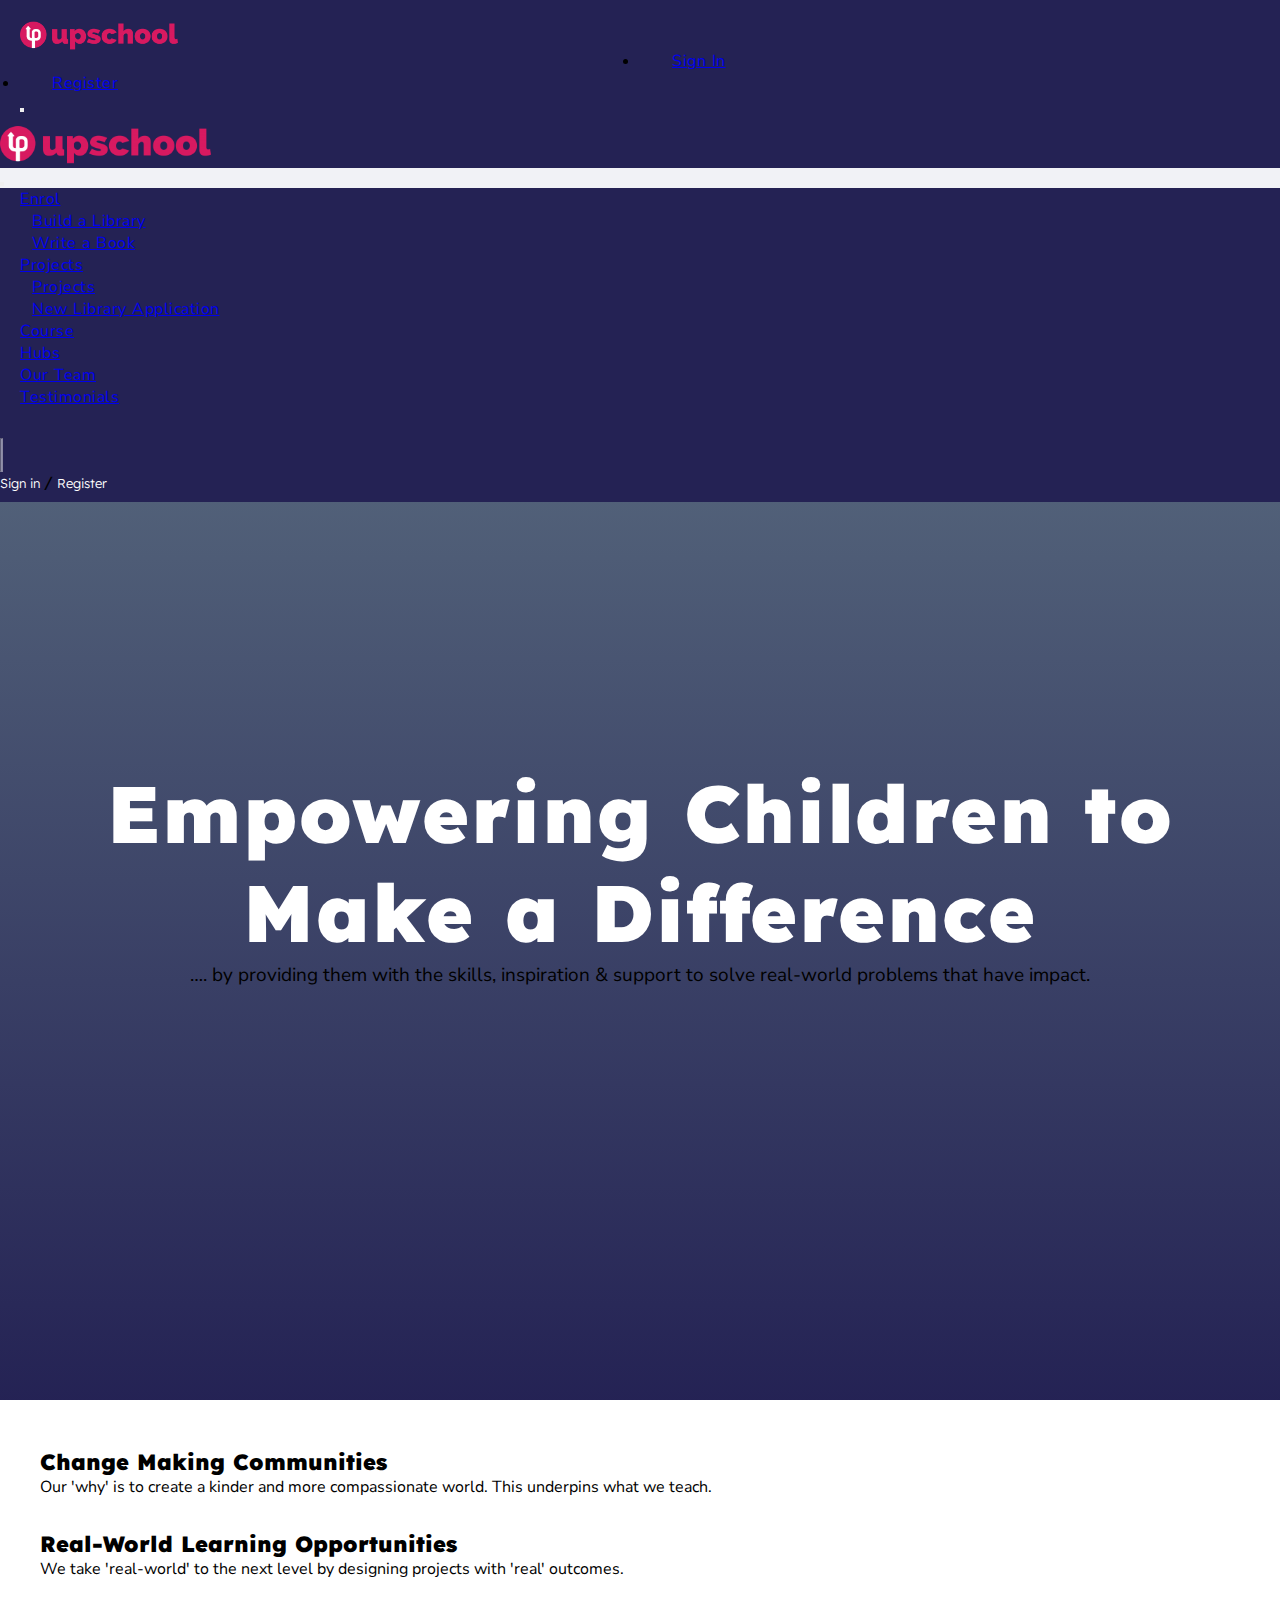
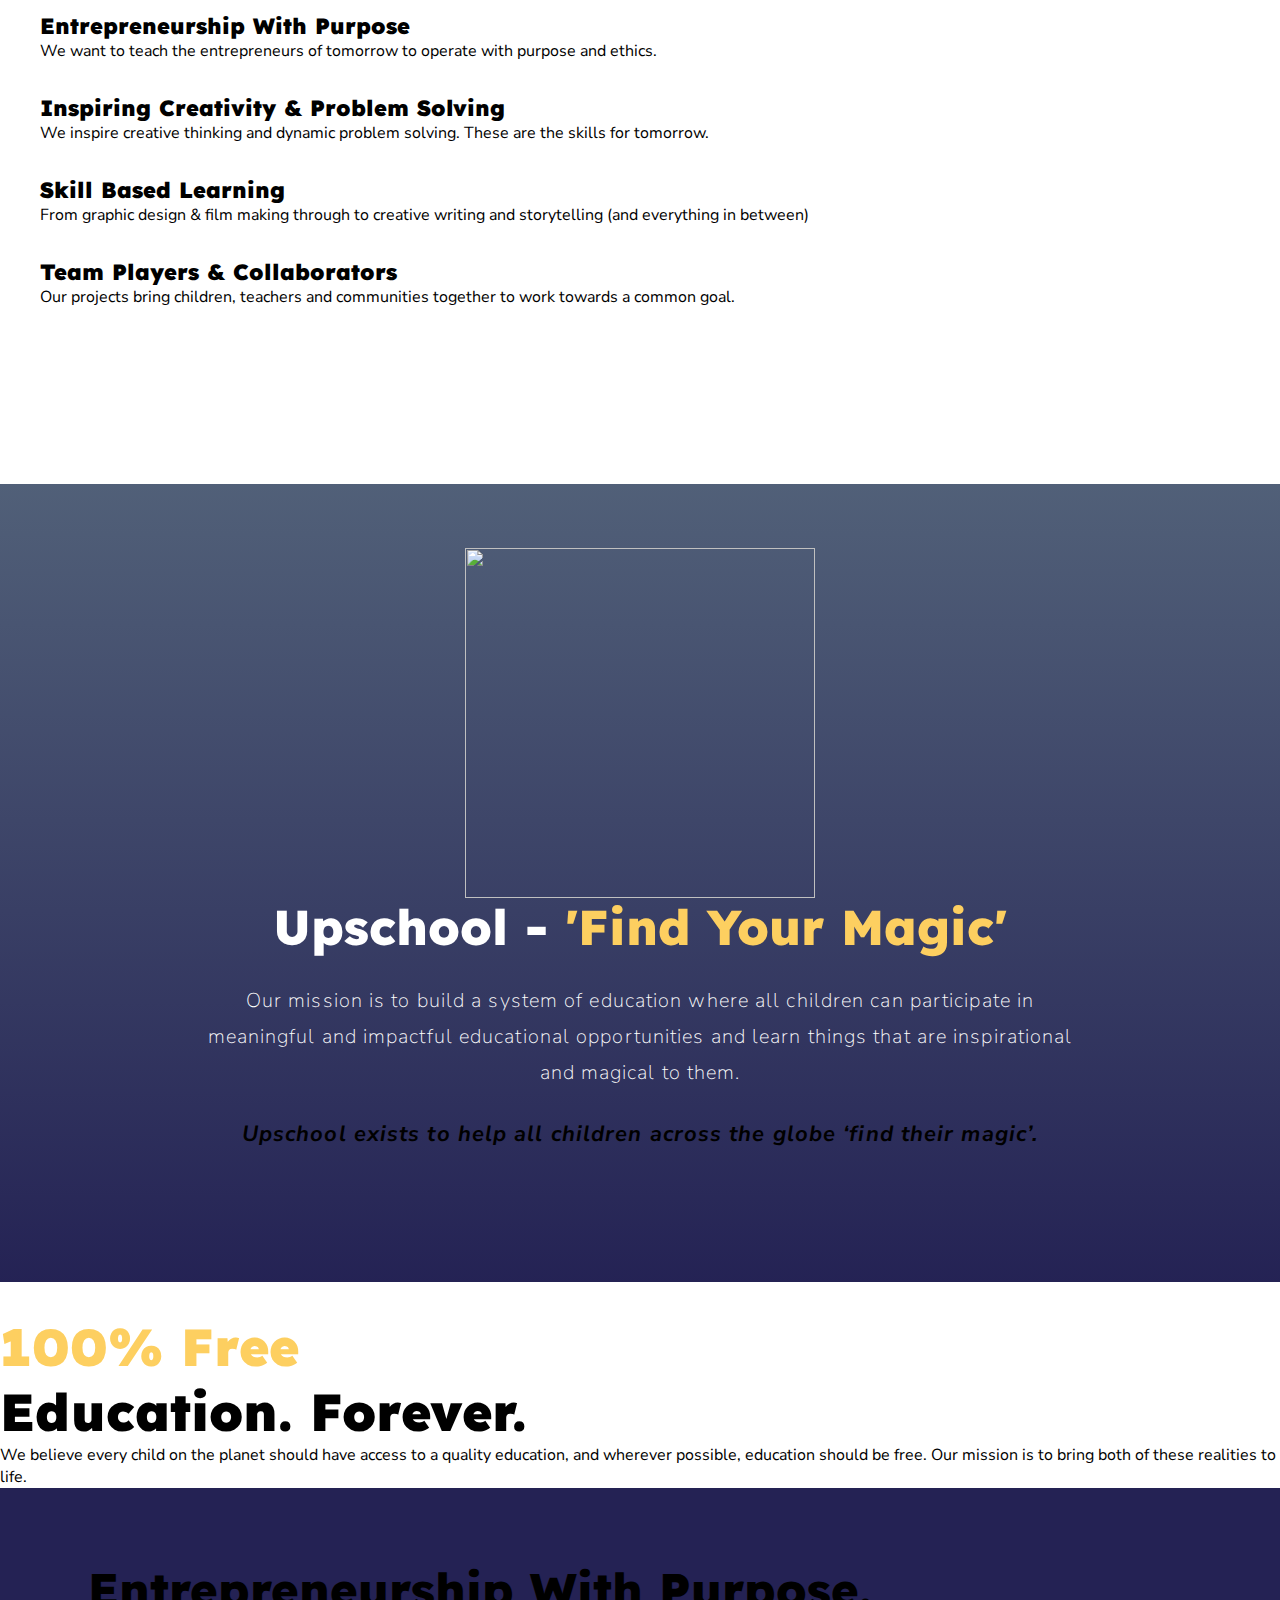
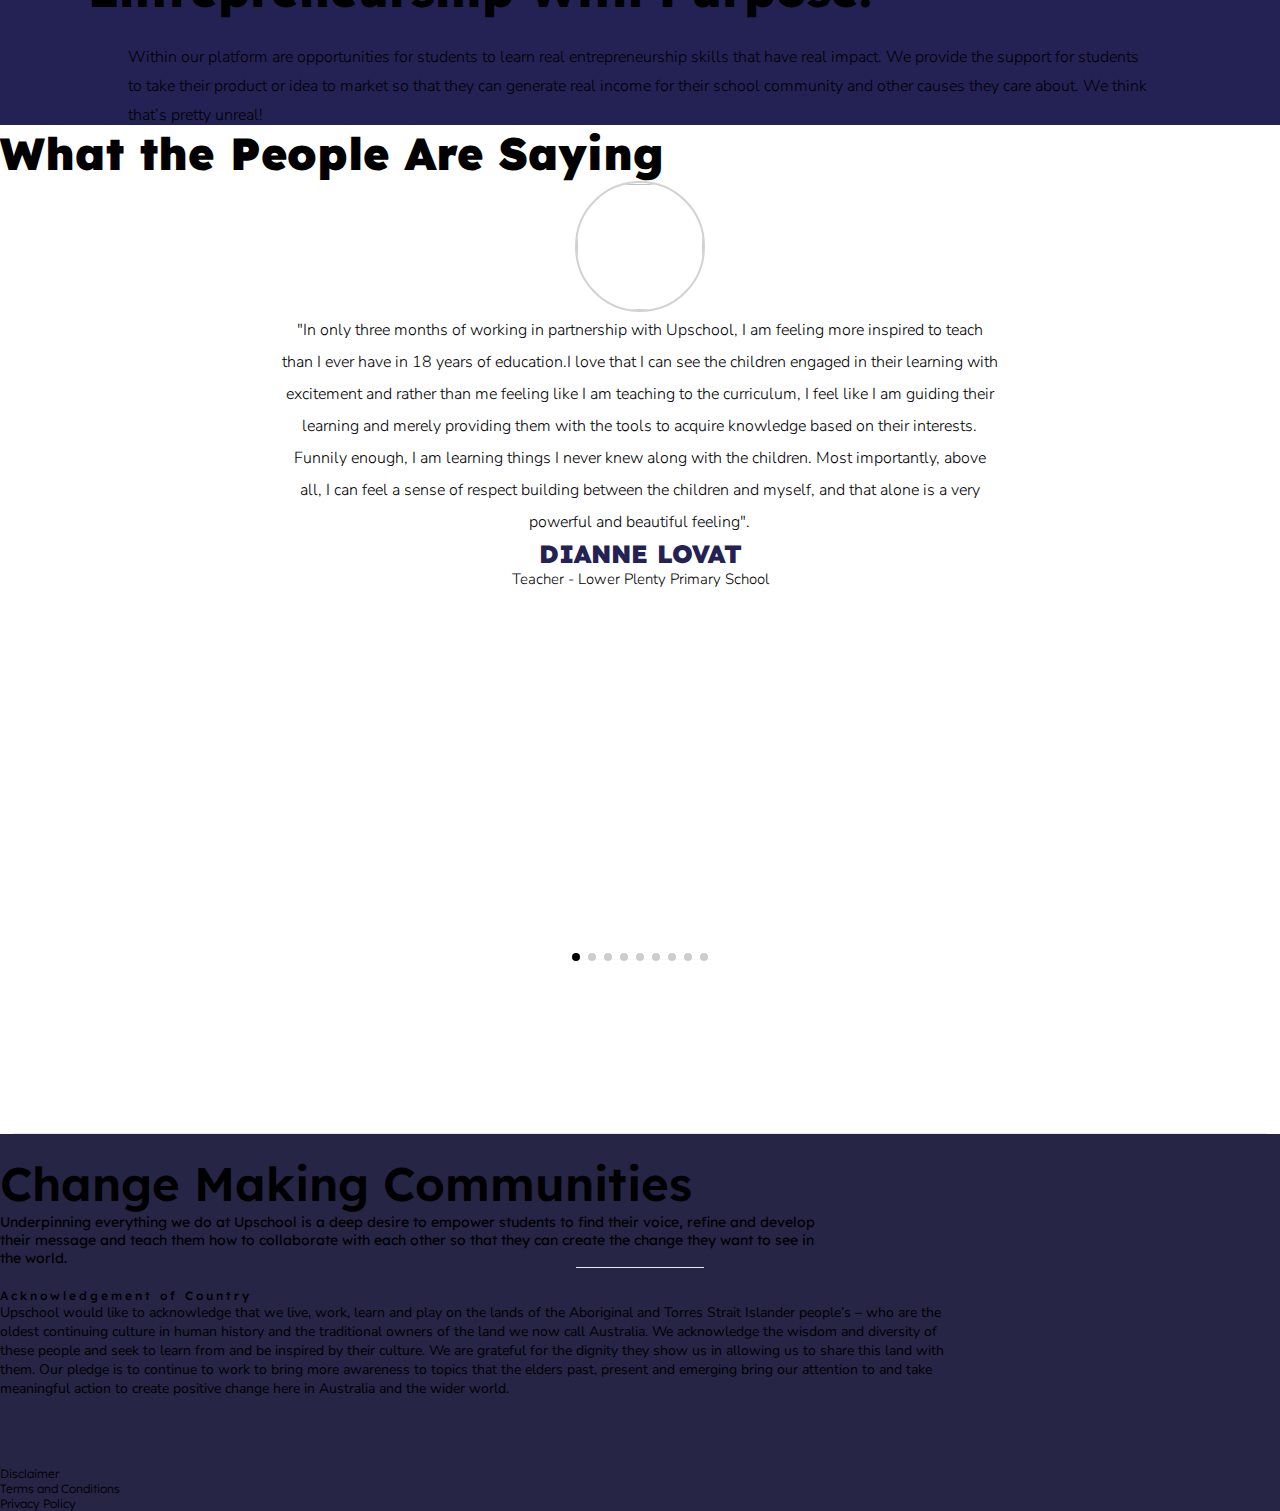
==== commit ebc0b170: "first commit" ====
--- a/index.html
+++ b/index.html
@@ -190,7 +190,7 @@
                   </video>
             <div class="vert-center-text" id="responsive-banner-title">
                 <img src="images/home/footer-logo.png" class="img-fluid" alt=""/>
-              <h1 class="banner-title"><strong>Empowering Children to Make a Difference</strong></h1>
+              <h1 class="banner-title"><strong style="line-height: 6.2rem;">Empowering Children to Make a Difference</strong></h1>
               <p class="text-white mt-2 banner-over-text">…. by providing them with the skills, inspiration & support to solve real-world problems that have impact. </p>
             </div>
           </div>
@@ -290,7 +290,7 @@
 
       <!-- find you magic video section -->
 
-      <section class="mt-5">
+      <section style="margin-top: 10rem;">
 
         <div class=" vert-center-container">
             <video autoplay muted loop id="myVideo" height="800">
@@ -314,14 +314,16 @@
             <div class="col-lg-5">
               <img src="images/home/upschool-8.png" class="img-fluid" alt="" />
             </div>
-            <div class="col-lg-7 ps-3">
-              <p id="title" class="education-forever-title mb-0">100% Free</p>
+            <div class="col-lg-7 ps-3 d-flex justify-content-center align-items-center">
+              <div>
+                <p id="title" class="education-forever-title mb-0">100% Free</p>
               <p class="education-forever-title">Education. Forever.</p>
               <p class="details">
                 We believe every child on the planet should have access to a
                 quality education, and wherever possible, education should be
                 free. Our mission is to bring both of these realities to life.
               </p>
+              </div>
             </div>
           </div>
         </div>
@@ -558,10 +560,10 @@
           <div class="swiper-pagination"></div>
         </div>
       </section>
-      <div class="divider"></div>
+      <div class="divider"  style="margin-top: 10rem;"></div>
 
       <!-- footer section -->
-      <div class="footer-new mt-2">
+      <div class="footer-new">
         <div class="d-flex justify-content-center mt-2 footer-top-img">
           <img
             src="images/home/upschool-14.png"
--- a/css/main.css
+++ b/css/main.css
@@ -443,7 +443,6 @@
 .footer-title {
     font-size: 47px;
     font-weight: 600;
-    letter-spacing: 3px;
 }
 
 .footer-details {
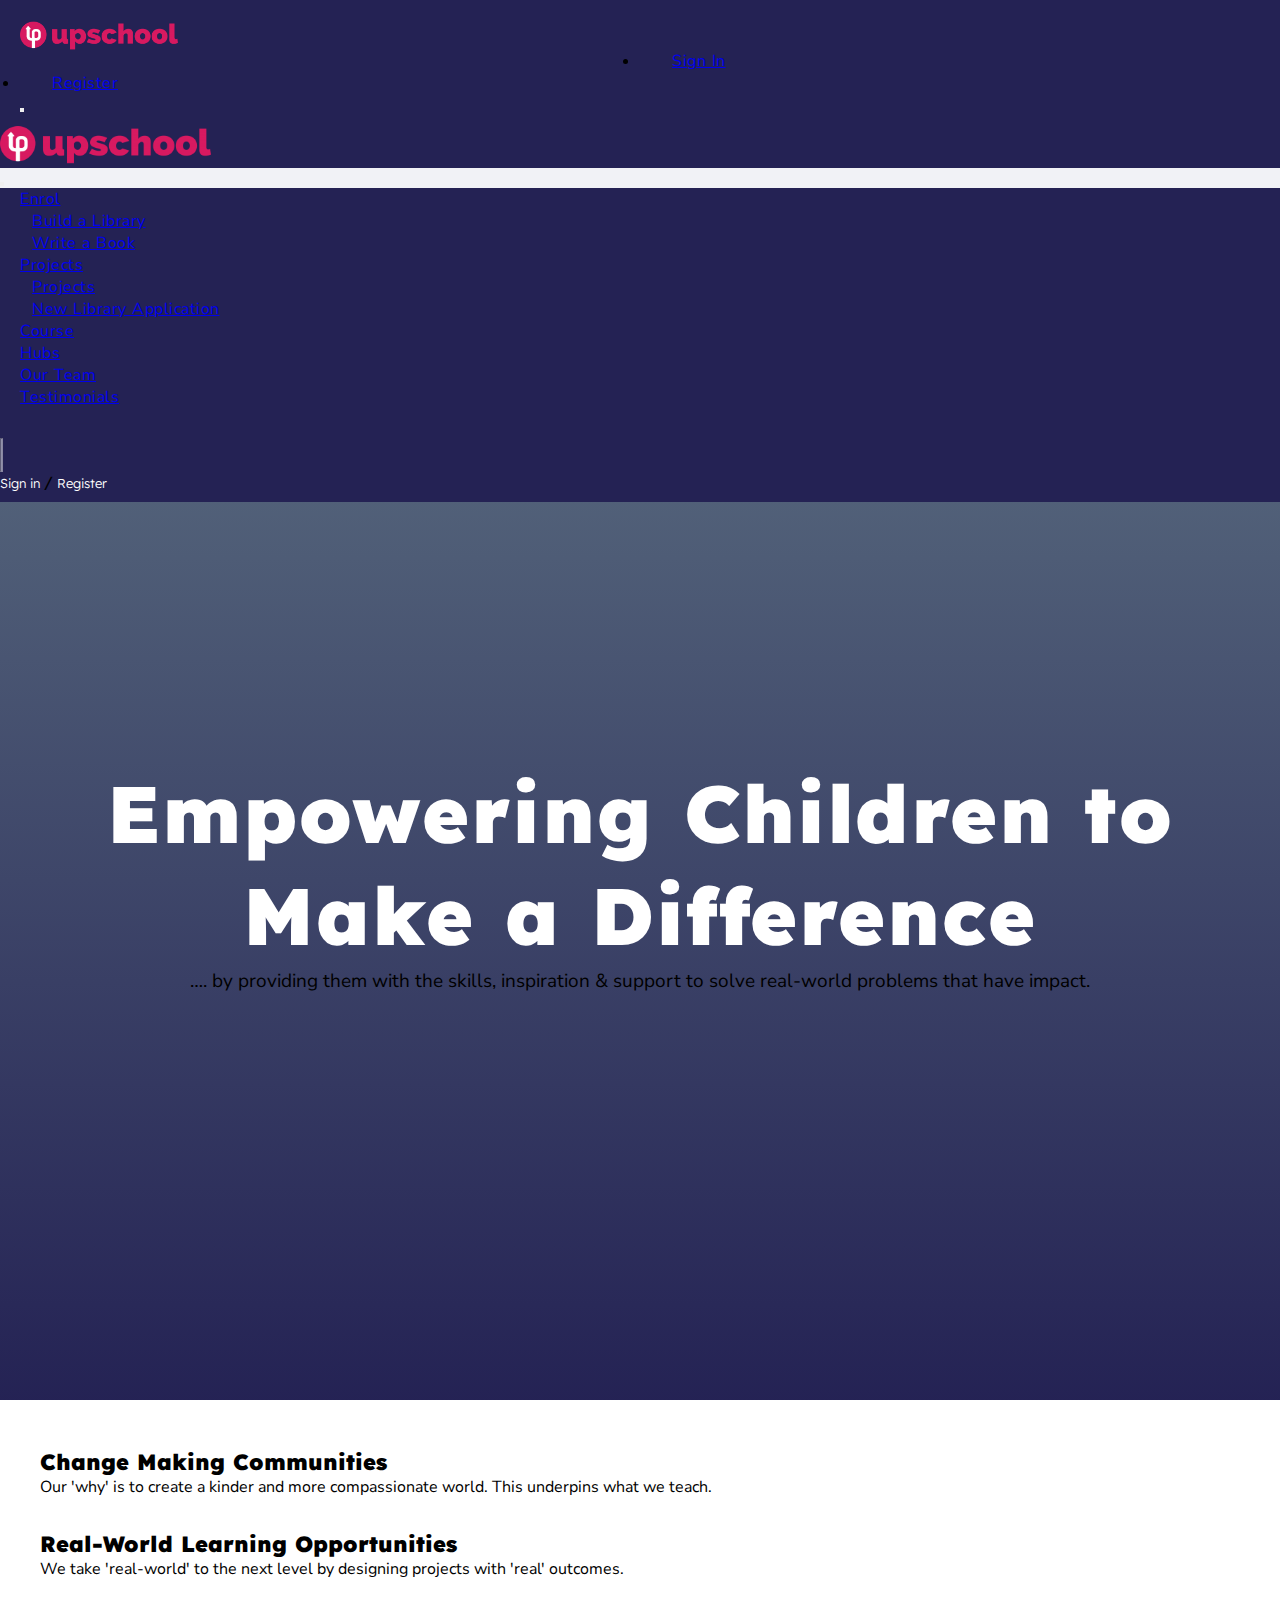
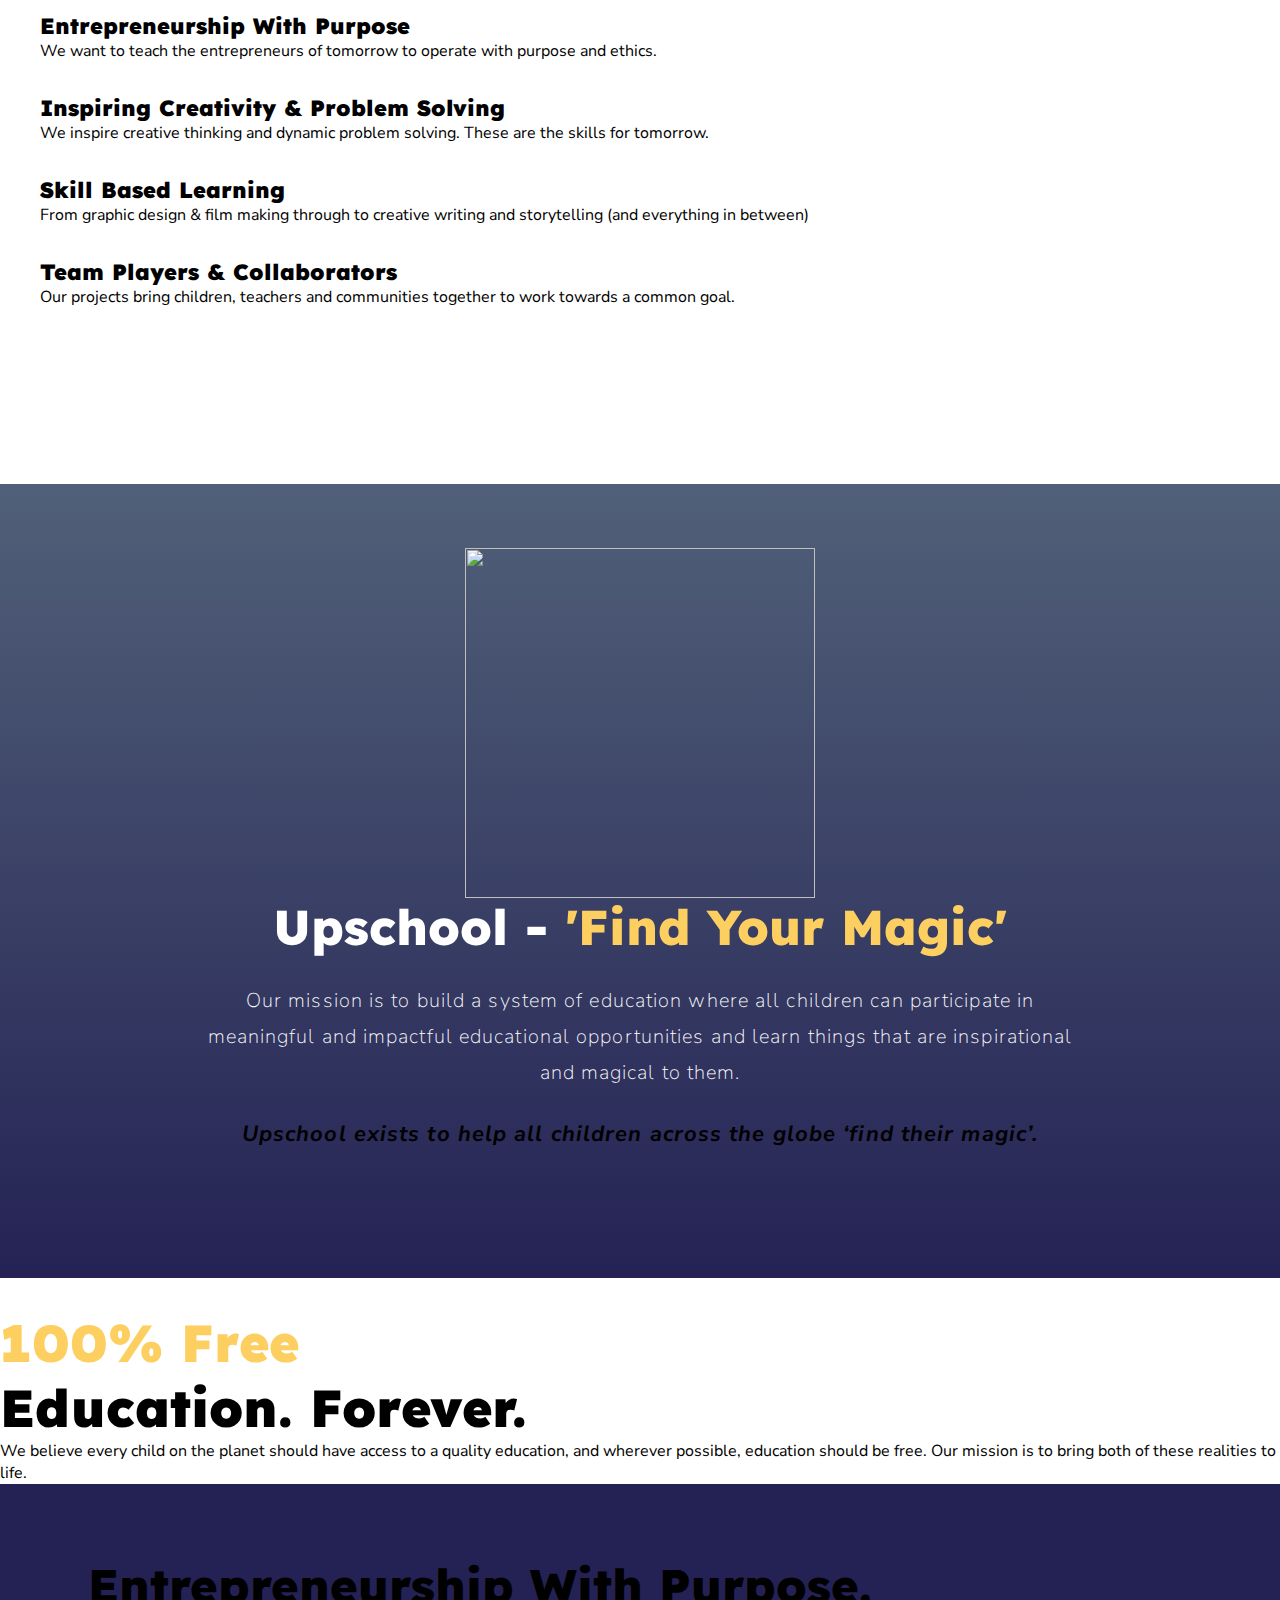
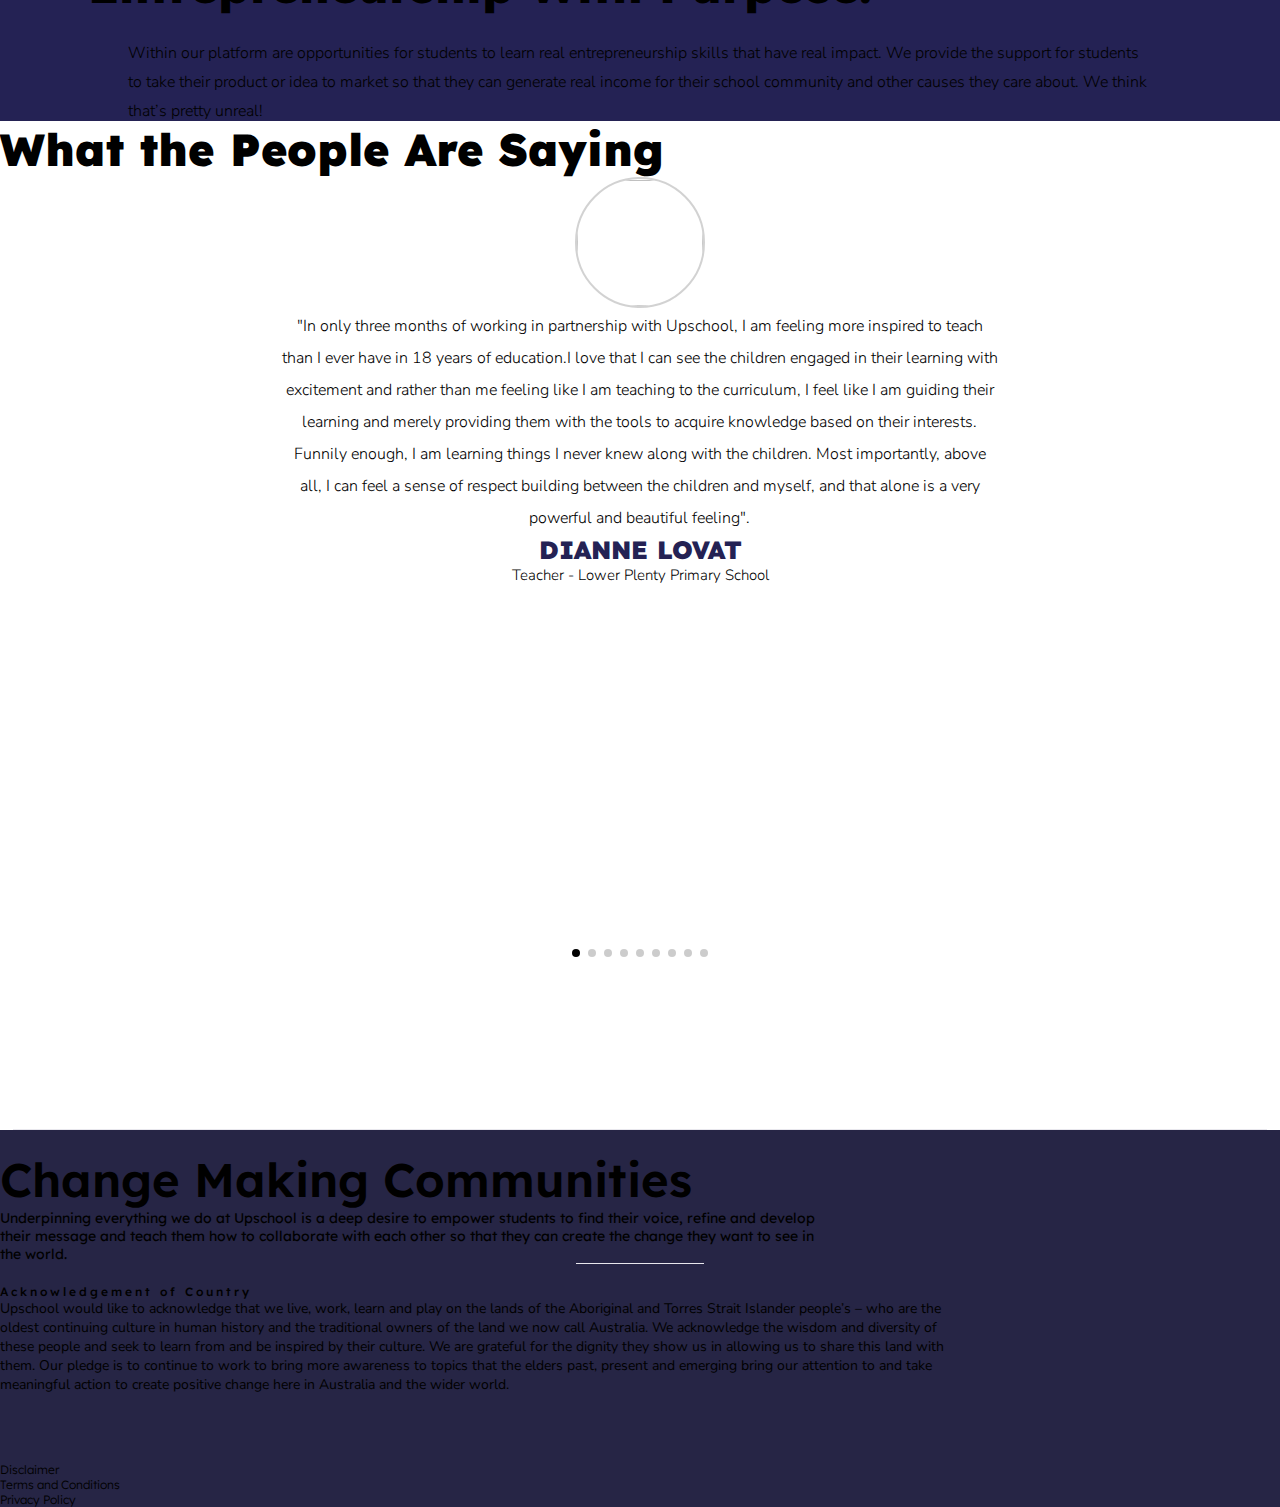
==== commit 61ac4e3a: "responsive bug fixed" ====
--- a/index.html
+++ b/index.html
@@ -44,7 +44,7 @@
           <div class="container p-0">
             <div class="header-left">
               <div>
-                <a href="https://aitldev14.github.io/upSchool"><img src="images/global/logo.png" alt="" height="30" /></a>
+                <a href="https://mdshakibul.github.io/uoSchool"><img src="images/global/logo.png" alt="" height="30" /></a>
               </div>
             </div>
             <div class="d-flex align-items-center">
@@ -83,7 +83,7 @@
         >
           <div class="d-flex" style="width: 100%">
             <div class="nav-cont d-lg-flex" style="width: 100%">
-              <a class="navbar-text d-none d-lg-block" href="https://aitldev14.github.io/upSchool">
+              <a class="navbar-text d-none d-lg-block" href="https://mdshakibul.github.io/uoSchool">
                 <img src="images/global/logo.png" class="py-2" height="40" />
               </a>
               <div
@@ -91,7 +91,7 @@
                 style="background-color: #f1f2f6"
               >
                 <div class="small-img p-4">
-                  <a class="navbar-brand" href="https://aitldev14.github.io/upSchool">
+                  <a class="navbar-brand" href="https://mdshakibul.github.io/uoSchool">
                     <img src="images/global/logo.png" alt="" height="30" />
                   </a>
                 </div>
@@ -108,12 +108,12 @@
                   </a>
                   <ul class="dropdown-menu">
                     <li>
-                      <a class="dropdown-item nav-text" href="https://aitldev14.github.io/upSchool/build_a_library"
+                      <a class="dropdown-item nav-text" href="https://mdshakibul.github.io/uoSchool/build_a_library"
                         >Build a Library</a
                       >
                     </li>
                     <li>
-                      <a class="dropdown-item nav-text" href="https://aitldev14.github.io/upSchool/write-a-book"
+                      <a class="dropdown-item nav-text" href="https://mdshakibul.github.io/uoSchool/write-a-book"
                         >Write a Book</a
                       >
                     </li>
@@ -128,7 +128,7 @@
                   </a>
                   <ul class="dropdown-menu">
                     <li>
-                      <a class="dropdown-item nav-text" href="https://aitldev14.github.io/upSchool/projects">Projects</a>
+                      <a class="dropdown-item nav-text" href="https://mdshakibul.github.io/uoSchool/projects">Projects</a>
                     </li>
                     <li>
                       <a class="dropdown-item nav-text" href="#">
@@ -138,7 +138,7 @@
                   </ul>
                 </li>
                 <li class="nav-item">
-                  <a class="nav-link text-white nav-text" href="https://aitldev14.github.io/upSchool/course">Course </a>
+                  <a class="nav-link text-white nav-text" href="https://mdshakibul.github.io/uoSchool/course">Course </a>
                 </li>
                 <li class="nav-item">
                   <a class="nav-link text-white nav-text" href="#">Hubs </a>
@@ -183,14 +183,14 @@
         <!-- video section -->
         <section>
 
-          <div class=" vert-center-container">
-              <video autoplay muted loop id="myVideo" height="900">
+          <div class="vert-center-container">
+              <video autoplay muted loop id="myVideo" height="900" class="home-top-video">
                   <source src="https://www.w3schools.com/howto/rain.mp4"  type="video/mp4">
                   Your browser does not support HTML5 video.
                   </video>
             <div class="vert-center-text" id="responsive-banner-title">
                 <img src="images/home/footer-logo.png" class="img-fluid" alt=""/>
-              <h1 class="banner-title"><strong style="line-height: 6.2rem;">Empowering Children to Make a Difference</strong></h1>
+              <h1 class="banner-title"><strong>Empowering Children to Make a Difference</strong></h1>
               <p class="text-white mt-2 banner-over-text">…. by providing them with the skills, inspiration & support to solve real-world problems that have impact. </p>
             </div>
           </div>
@@ -199,7 +199,7 @@
 
   <!-- banner bottom image -->
   <div class="d-flex justify-content-center banner-bottom-img">
-    <img src="images/home/Upschool-Banners-5.jpg" class="img-fluid" width="60%" alt="">
+    <img src="images/home/Upschool-Banners-5.jpg" class="img-fluid" alt="">
   </div>
             
             
@@ -293,10 +293,21 @@
       <section style="margin-top: 10rem;">
 
         <div class=" vert-center-container">
-            <video autoplay muted loop id="myVideo" height="800">
+            <video autoplay muted loop id="myVideo" height="800" class="magic-background-video">
                 <source src="https://www.w3schools.com/howto/rain.mp4"  type="video/mp4">
                 Your browser does not support HTML5 video.
                 </video>
+                <div class="magic-background-img">
+                  <div style="background-image: url(images/home/upschoolhero_bg.jpg);
+                background-repeat: no-repeat;
+                height: 800px;
+                background-position: center center;
+                opacity: 0.3;">
+
+                </div>
+                </div>
+                
+                <!-- <img src="images/home/upschoolhero_bg.jpg" width="100%" height="100%" alt="" style="object-fit: cover;""> -->
           <div class="vert-center-text" id="magic-video-section">
               <img src="images/home/Upschool-Kindbox-Launch-Presentation-9.png" height="350" width="350" class="img-fluid" alt=""/>
             <h1 id="magic-video-title">Upschool - <span>'Find Your Magic'</span></h1>
--- a/css/main.css
+++ b/css/main.css
@@ -101,6 +101,7 @@
     padding-right: 2rem !important;
 }
 
+
 hr.hr-1 {
     width: 1px;
     height: 2rem !important;
@@ -158,9 +159,14 @@
         display: block;
     }
 
+    .exceptional-dropdown-menu .show{
+        display: block !important;
+        margin: 0px -100px !important;
+    }
+
     .dropdown-menu.show {
         display: block;
-        margin: 0px -100px;
+        /* margin: 0px -100px; */
     }
 
     .small-img {
@@ -173,12 +179,12 @@
 
     .nav-text {
         padding: 12px 0 12px;
-        font-size: 1.2rem !important;
+        font-size: 1rem !important;
         font-weight: 700;
         letter-spacing: 0.5px;
         color: #1c1e27 !important;
     }
-
+    
     .mobile-offcanvas {
         visibility: hidden;
         transform: translateX(-100%);
@@ -219,6 +225,9 @@
         border-bottom: 1px solid #eaeaea;
         width: 100%;
     }
+    .navbar-brand img{
+        width: 100%;
+    }
 }
 
 /* home page banner video section */
@@ -227,7 +236,7 @@
     margin: 0 auto;
     font-weight: 400;
     letter-spacing: 2px;
-    line-height: 6rem;
+    line-height: 6.2rem !important;
     top: 15%;
     margin-top: 1rem;
 }
@@ -240,7 +249,9 @@
 
 .banner-bottom-img {
     position: relative;
-    top: -7rem;
+    top: -8rem;
+    width: 60%;
+    margin: 0 auto;
 }
 
 
@@ -479,17 +490,62 @@
     opacity: 0.05;
 }
 
+.magic-background-video{
+    display: block;
+}
+.magic-background-img{
+    display: none;
+}
+
 @media screen and (max-width: 992px) {
+    .px-10 {
+        padding-left: 2rem;
+        padding-right: 2rem;
+    }
+
     .img-position {
         margin-top: 1rem;
     }
 }
 
 @media screen and (max-width: 576px) {
-
-    #responsive-banner-title h1,
+    .px-10 {
+        padding-left: 2rem !important;
+        padding-right: 2rem !important;
+    }
+
+    .form-control, form label {
+        font-size: 14px !important;
+    }
+
+    .widget-wrap {
+        height: 500px;
+    }
+
+    #responsive-banner-title h1{
+        font-size: 2.5rem;
+    }
     #magic-video-section h1 {
         font-size: 2.5rem;
+    }
+
+    .magic-background-video{
+        display: none !important;
+    }
+    .magic-background-img{
+        display: block !important;
+    }
+
+    .banner-title{
+        line-height: 3rem !important;
+        width: 98% !important;
+    }
+
+    .banner-bottom-img{
+        height: 180px;
+        width: 90%;
+        top: -4rem;
+        margin: 0 auto;
     }
 
 
@@ -722,8 +778,7 @@
     top: 0;
     width: 100%;
     height: 100%;
-    /* / just to show you the text is still there! / */
-    opacity: 0.30;
+    opacity: 0.13;
 }
 
 .millionsOfChild-section {
@@ -772,6 +827,15 @@
 
 
 @media screen and (max-width: 576px) {
+    .home-top-video{
+        height: 400px !important;
+    }
+    #responsive-banner-title{
+        top: 7% !important;
+    }
+    #responsive-banner-title img{
+        display: none;
+    }
     #project-video h1 {
         font-size: 25px;
     }
@@ -821,6 +885,22 @@
 
     .millionsOfChild {
         margin-top: 3rem;
+    }
+    .testimonial{
+        padding-left: 1rem !important;
+        
+    }
+    .bottom-testimonial{
+        justify-content: left !important;
+    }
+    .testimonial-one-section{
+        padding-right: 0 !important;
+    }
+    .count-number{
+        font-size: 45px !important;
+    }
+    .count-title{
+        font-size: 16px !important;
     }
 }
 
@@ -979,7 +1059,7 @@
 .count-title {
     color: #242254;
     font-family: "Nunito Sans", Sans-serif;
-    font-weight: 400;
+    font-weight: 300;
     line-height: 1.4em;
     font-size: 20px;
 }
@@ -1043,7 +1123,7 @@
     background-color: #b81242;
     padding: .5rem 1rem;
     color: white;
-    border-radius: 5px;
+    border-radius: 2px;
 }
 
 
@@ -1242,10 +1322,8 @@
     color: #242254;
     font-size: 45px;
     font-weight: bold;
-    font-style: normal;
     line-height: 50px;
     letter-spacing: -2px;
-    font-style: italic;
 }
 
 .click-img {
@@ -1470,7 +1548,7 @@
     text-decoration: none;
     line-height: 1.2em;
     letter-spacing: 0.1px;
-    padding: 0% 25% 5% 2%;
+    /* padding: 0% 25% 5% 2%; */
 }
 
 
@@ -1633,6 +1711,7 @@
         margin: 1rem auto;
         border: 1px solid #242254;
         border-radius: 8px;
+        padding: 2rem 0 5rem 0;
 
     }
 
@@ -1646,6 +1725,8 @@
         font-size: 1em;
         font-weight: 400;
     }
+
+    
 
 }
 
